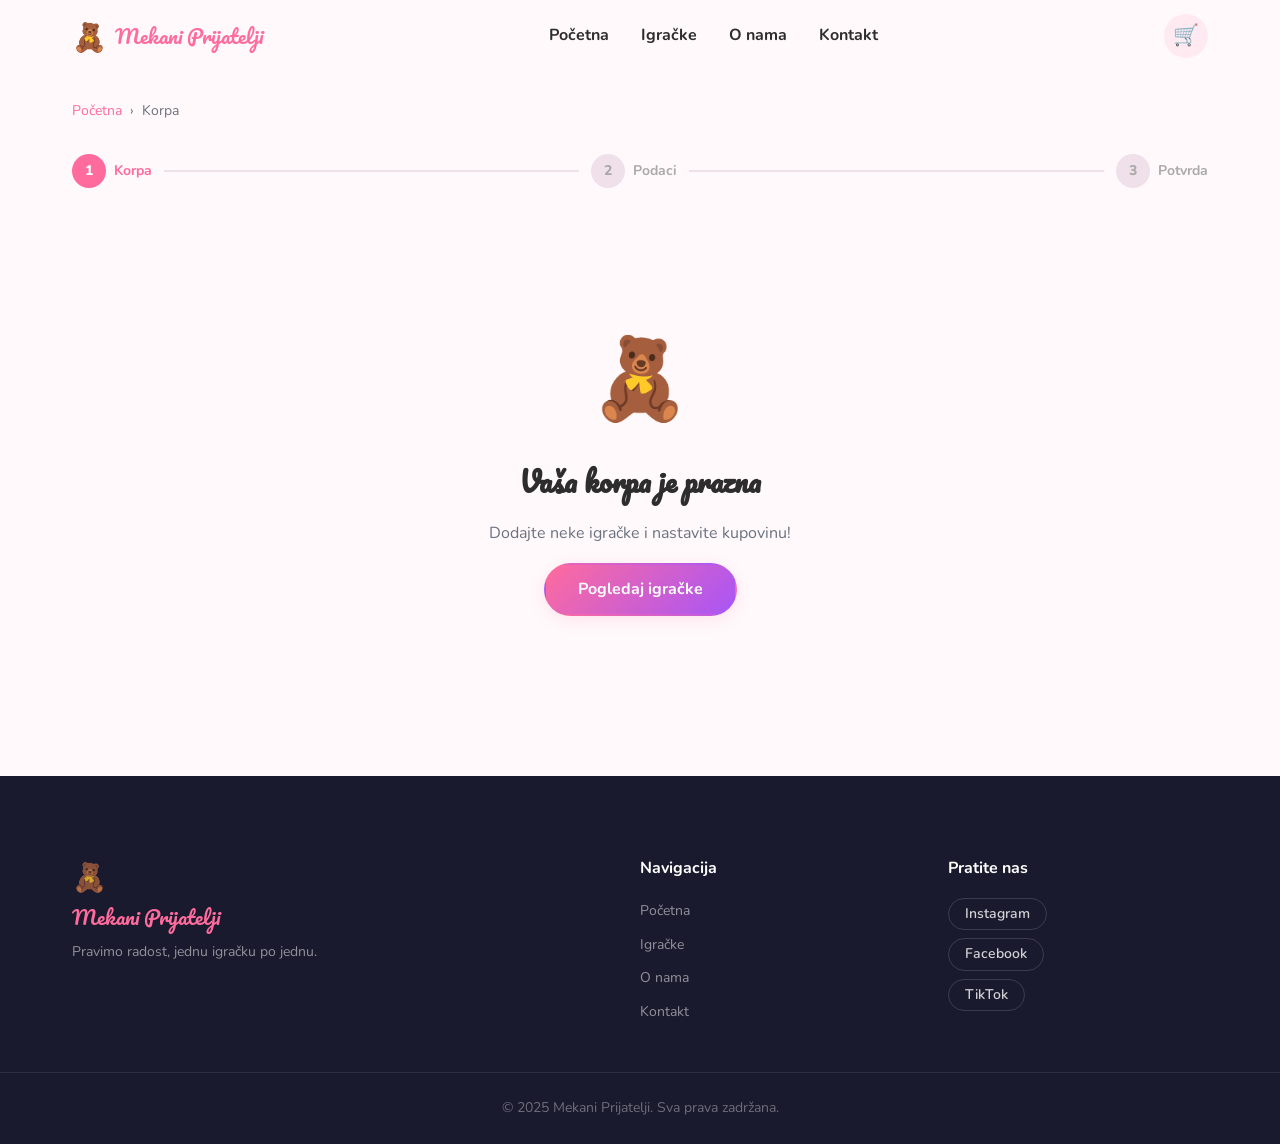
==== korpa.html @ be1916de "Dodaj slike igracaka, hero slider i stranicu korpe - index.html: hero slider sa 2 slike koje se menj" ====
<!DOCTYPE html>
<html lang="sr">
<head>
  <meta charset="UTF-8" />
  <meta name="viewport" content="width=device-width, initial-scale=1.0" />
  <title>Korpa – Mekani Prijatelji</title>
  <link rel="preconnect" href="https://fonts.googleapis.com" />
  <link rel="preconnect" href="https://fonts.gstatic.com" crossorigin />
  <link href="https://fonts.googleapis.com/css2?family=Nunito:wght@400;600;700;800&family=Pacifico&display=swap" rel="stylesheet" />
  <link rel="stylesheet" href="css/main.css" />
</head>
<body>

  <!-- ===== HEADER ===== -->
  <header class="header scrolled" id="header">
    <div class="container header__inner">
      <a href="index.html" class="header__logo">
        <span class="header__logo-icon">🧸</span>
        <span class="header__logo-text">Mekani Prijatelji</span>
      </a>
      <nav class="header__nav">
        <ul class="header__nav-list" id="navList">
          <li><a href="index.html#hero"     class="header__nav-link">Početna</a></li>
          <li><a href="index.html#products" class="header__nav-link">Igračke</a></li>
          <li><a href="index.html#about"    class="header__nav-link">O nama</a></li>
          <li><a href="index.html#contact"  class="header__nav-link">Kontakt</a></li>
        </ul>
      </nav>
      <div class="header__right">
        <a href="korpa.html" class="cart-btn active" id="cartBtn" aria-label="Korpa">
          <span class="cart-btn__icon">🛒</span>
          <span class="cart-btn__count" id="cartCount">0</span>
        </a>
        <button class="header__burger" id="burger" aria-label="Meni">
          <span></span><span></span><span></span>
        </button>
      </div>
    </div>
  </header>

  <!-- ===== KORPA STRANICA ===== -->
  <main class="cart-page">
    <div class="container">

      <!-- Breadcrumb -->
      <div class="breadcrumb">
        <a href="index.html">Početna</a>
        <span>›</span>
        <span>Korpa</span>
      </div>

      <!-- Koraci kupovine -->
      <div class="checkout-steps" id="checkoutSteps">
        <div class="checkout-step checkout-step--active" id="step1Indicator">
          <span class="checkout-step__num">1</span>
          <span class="checkout-step__label">Korpa</span>
        </div>
        <div class="checkout-steps__line"></div>
        <div class="checkout-step" id="step2Indicator">
          <span class="checkout-step__num">2</span>
          <span class="checkout-step__label">Podaci</span>
        </div>
        <div class="checkout-steps__line"></div>
        <div class="checkout-step" id="step3Indicator">
          <span class="checkout-step__num">3</span>
          <span class="checkout-step__label">Potvrda</span>
        </div>
      </div>

      <!-- ===== KORAK 1: Korpa ===== -->
      <div id="stepCart">
        <!-- Prazna korpa -->
        <div class="cart-empty" id="cartEmpty">
          <span class="cart-empty__icon">🧸</span>
          <h2>Vaša korpa je prazna</h2>
          <p>Dodajte neke igračke i nastavite kupovinu!</p>
          <a href="index.html#products" class="btn btn--primary">Pogledaj igračke</a>
        </div>

        <!-- Korpa sa artiklima -->
        <div class="cart-content" id="cartContent" style="display:none">
          <div class="cart-layout">
            <div class="cart-items" id="cartItems">
              <!-- Dinamički generirano -->
            </div>

            <div class="cart-summary">
              <h3 class="cart-summary__title">Pregled narudžbine</h3>
              <div class="cart-summary__rows">
                <div class="cart-summary__row">
                  <span>Proizvodi</span>
                  <span id="summarySubtotal">0 RSD</span>
                </div>
                <div class="cart-summary__row">
                  <span>Dostava</span>
                  <span id="summaryShipping">350 RSD</span>
                </div>
                <div class="cart-summary__row cart-summary__row--promo" id="promoRow" style="display:none">
                  <span>Besplatna dostava</span>
                  <span class="green">-350 RSD</span>
                </div>
                <div class="cart-summary__divider"></div>
                <div class="cart-summary__row cart-summary__row--total">
                  <span>Ukupno</span>
                  <span id="summaryTotal">0 RSD</span>
                </div>
              </div>
              <div class="cart-summary__promo">
                <span class="cart-summary__promo-tip">🎉 Besplatna dostava za narudžbine iznad 3.000 RSD</span>
              </div>
              <button class="btn btn--primary btn--full" id="goToCheckout">
                Nastavi na plaćanje →
              </button>
              <a href="index.html#products" class="cart-summary__back">← Nastavi kupovinu</a>
            </div>
          </div>
        </div>
      </div>

      <!-- ===== KORAK 2: Podaci za dostavu ===== -->
      <div id="stepCheckout" style="display:none">
        <div class="cart-layout">
          <form class="checkout-form" id="checkoutForm">
            <h3 class="checkout-form__title">Podaci za dostavu</h3>

            <div class="form-row">
              <div class="form-group">
                <label for="firstName">Ime *</label>
                <input type="text" id="firstName" placeholder="Marko" required />
              </div>
              <div class="form-group">
                <label for="lastName">Prezime *</label>
                <input type="text" id="lastName" placeholder="Petrović" required />
              </div>
            </div>

            <div class="form-group">
              <label for="address">Adresa *</label>
              <input type="text" id="address" placeholder="Knez Mihailova 14" required />
            </div>

            <div class="form-row">
              <div class="form-group">
                <label for="city">Grad *</label>
                <input type="text" id="city" placeholder="Beograd" required />
              </div>
              <div class="form-group">
                <label for="postal">Poštanski broj *</label>
                <input type="text" id="postal" placeholder="11000" required />
              </div>
            </div>

            <div class="form-group">
              <label for="phone">Telefon *</label>
              <input type="tel" id="phone" placeholder="+381 60 123 4567" required />
            </div>

            <div class="form-group">
              <label for="checkoutEmail">Email *</label>
              <input type="email" id="checkoutEmail" placeholder="vas@email.com" required />
            </div>

            <div class="form-group">
              <label for="note">Napomena (opciono)</label>
              <textarea id="note" rows="3" placeholder="Npr. pozvonik na interfon..."></textarea>
            </div>

            <h3 class="checkout-form__title" style="margin-top:2rem">Način plaćanja</h3>
            <div class="payment-options">
              <label class="payment-option">
                <input type="radio" name="payment" value="kartica" checked />
                <div class="payment-option__card">
                  <span class="payment-option__icon">💳</span>
                  <div>
                    <strong>Plaćanje karticom</strong>
                    <p>Visa, Mastercard, DinaCard</p>
                  </div>
                </div>
              </label>
              <label class="payment-option">
                <input type="radio" name="payment" value="pouzecem" />
                <div class="payment-option__card">
                  <span class="payment-option__icon">💵</span>
                  <div>
                    <strong>Plaćanje pouzećem</strong>
                    <p>Platite kuriru pri isporuci</p>
                  </div>
                </div>
              </label>
              <label class="payment-option">
                <input type="radio" name="payment" value="uplatnica" />
                <div class="payment-option__card">
                  <span class="payment-option__icon">🏦</span>
                  <div>
                    <strong>Uplatnica / Prenos</strong>
                    <p>Uplata na račun pre isporuke</p>
                  </div>
                </div>
              </label>
            </div>

            <!-- Podaci o kartici (samo kad je kartica odabrana) -->
            <div class="card-details" id="cardDetails">
              <div class="form-group">
                <label>Broj kartice</label>
                <input type="text" id="cardNumber" placeholder="1234 5678 9012 3456" maxlength="19" />
              </div>
              <div class="form-row">
                <div class="form-group">
                  <label>Datum isteka</label>
                  <input type="text" id="cardExpiry" placeholder="MM/GG" maxlength="5" />
                </div>
                <div class="form-group">
                  <label>CVV</label>
                  <input type="text" id="cardCvv" placeholder="123" maxlength="3" />
                </div>
              </div>
            </div>

            <div class="checkout-form__actions">
              <button type="button" class="btn btn--outline" id="backToCart">← Nazad na korpu</button>
              <button type="submit" class="btn btn--primary">Potvrdi narudžbinu →</button>
            </div>
          </form>

          <!-- Sažetak desno -->
          <div class="cart-summary">
            <h3 class="cart-summary__title">Vaša narudžbina</h3>
            <div class="checkout-item-list" id="checkoutItemList"></div>
            <div class="cart-summary__divider"></div>
            <div class="cart-summary__rows">
              <div class="cart-summary__row">
                <span>Proizvodi</span>
                <span id="checkoutSubtotal">0 RSD</span>
              </div>
              <div class="cart-summary__row">
                <span>Dostava</span>
                <span id="checkoutShipping">350 RSD</span>
              </div>
              <div class="cart-summary__row cart-summary__row--total">
                <span>Ukupno</span>
                <span id="checkoutTotal">0 RSD</span>
              </div>
            </div>
          </div>
        </div>
      </div>

      <!-- ===== KORAK 3: Potvrda ===== -->
      <div id="stepSuccess" style="display:none">
        <div class="order-success">
          <div class="order-success__icon">🎉</div>
          <h2 class="order-success__title">Narudžbina je primljena!</h2>
          <p class="order-success__desc">
            Hvala vam na kupovini! Poslali smo potvrdu na vašu email adresu.
            Vaši mekani prijatelji su na putu! 🧸
          </p>
          <div class="order-success__info">
            <div class="order-success__row">
              <span>Broj narudžbine:</span>
              <strong id="orderNumber">#MP-0000</strong>
            </div>
            <div class="order-success__row">
              <span>Procenjeno vreme isporuke:</span>
              <strong>1–3 radna dana</strong>
            </div>
            <div class="order-success__row">
              <span>Način plaćanja:</span>
              <strong id="orderPayment">Kartica</strong>
            </div>
          </div>
          <div class="order-success__actions">
            <a href="index.html" class="btn btn--primary">Nastavi kupovinu</a>
            <a href="index.html#products" class="btn btn--outline">Pogledaj ostale igračke</a>
          </div>
        </div>
      </div>

    </div>
  </main>

  <!-- ===== FOOTER ===== -->
  <footer class="footer">
    <div class="container footer__inner">
      <div class="footer__brand">
        <span class="header__logo-icon">🧸</span>
        <span class="footer__name">Mekani Prijatelji</span>
        <p>Pravimo radost, jednu igračku po jednu.</p>
      </div>
      <div class="footer__links">
        <h4>Navigacija</h4>
        <ul>
          <li><a href="index.html">Početna</a></li>
          <li><a href="index.html#products">Igračke</a></li>
          <li><a href="index.html#about">O nama</a></li>
          <li><a href="index.html#contact">Kontakt</a></li>
        </ul>
      </div>
      <div class="footer__social">
        <h4>Pratite nas</h4>
        <div class="footer__social-links">
          <a href="#" class="footer__social-btn">Instagram</a>
          <a href="#" class="footer__social-btn">Facebook</a>
          <a href="#" class="footer__social-btn">TikTok</a>
        </div>
      </div>
    </div>
    <div class="footer__bottom">
      <p>© 2025 Mekani Prijatelji. Sva prava zadržana.</p>
    </div>
  </footer>

  <script src="js/main.js"></script>
  <script src="js/korpa.js"></script>
</body>
</html>
---- css/main.css ----
/* ============================================================
   main.css – Kompajliran iz SASS/SCSS fajlova
   Kompajliraj sa: sass scss/main.scss css/main.css --style=compressed
   ============================================================ */

/* ===== RESET & BASE ===== */
*, *::before, *::after { box-sizing: border-box; margin: 0; padding: 0; }
html { scroll-behavior: smooth; font-size: 16px; }
body {
  font-family: 'Nunito', sans-serif;
  font-size: 1rem;
  color: #2d2d2d;
  background-color: #fff9fb;
  line-height: 1.6;
  overflow-x: hidden;
}
a { color: inherit; text-decoration: none; transition: color 0.15s ease; }
ul { list-style: none; }
img { max-width: 100%; display: block; }
button { background: none; border: none; cursor: pointer; font-family: 'Nunito', sans-serif; }

/* ===== CONTAINER ===== */
.container {
  width: 100%;
  max-width: 1200px;
  margin: 0 auto;
  padding: 0 2rem;
}
@media (max-width: 576px) { .container { padding: 0 1rem; } }

/* ===== SECTION HEADER ===== */
.section-header { text-align: center; margin-bottom: 3rem; }
.section-header__tag {
  display: inline-block;
  background: rgba(255, 107, 157, 0.12);
  color: #e0527f;
  font-size: 0.875rem;
  font-weight: 700;
  text-transform: uppercase;
  letter-spacing: 0.08em;
  padding: 0.25rem 1rem;
  border-radius: 9999px;
  margin-bottom: 0.5rem;
}
.section-header__title {
  font-family: 'Pacifico', cursive;
  font-size: 2rem;
  color: #2d2d2d;
  margin-bottom: 0.5rem;
}
@media (max-width: 768px) { .section-header__title { font-size: 1.5rem; } }
.section-header__desc { color: #6b7280; font-size: 1.125rem; max-width: 540px; margin: 0 auto; }

/* ===== BUTTONS ===== */
.btn {
  display: inline-flex;
  align-items: center;
  justify-content: center;
  gap: 0.5rem;
  padding: 0.75rem 2rem;
  border: 2px solid transparent;
  border-radius: 9999px;
  font-family: 'Nunito', sans-serif;
  font-weight: 700;
  font-size: 1rem;
  cursor: pointer;
  transition: all 0.25s ease;
  text-decoration: none;
  white-space: nowrap;
}
.btn--primary {
  background: linear-gradient(135deg, #ff6b9d, #a855f7);
  color: #fff;
  box-shadow: 0 4px 16px rgba(255,107,157,0.15);
  transition: transform 0.25s ease, box-shadow 0.25s ease;
}
.btn--primary:hover { transform: translateY(-4px); box-shadow: 0 8px 32px rgba(255,107,157,0.22); opacity: 0.92; }
.btn--outline { border-color: #ff6b9d; color: #ff6b9d; background: transparent; }
.btn--outline:hover { background: #ff6b9d; color: #fff; }
.btn--small { padding: 0.5rem 1.5rem; font-size: 0.875rem; }
.btn--full { width: 100%; }

/* ===== ANIMATIONS ===== */
@keyframes fadeInUp { from { opacity:0; transform:translateY(24px); } to { opacity:1; transform:translateY(0); } }
@keyframes float { 0%,100% { transform:translateY(0); } 50% { transform:translateY(-10px); } }
@keyframes pulse-ring { 0% { transform:scale(1); opacity:0.6; } 100% { transform:scale(1.6); opacity:0; } }
@keyframes bounce { 0%,60%,100% { transform:translateY(0); } 30% { transform:translateY(-6px); } }
.hidden { display: none !important; }

/* ===== HEADER ===== */
.header {
  position: fixed;
  top: 0; left: 0; right: 0;
  height: 72px;
  z-index: 1000;
  transition: background 0.25s ease, box-shadow 0.25s ease;
}
.header.scrolled {
  background: rgba(255,255,255,0.65);
  backdrop-filter: blur(12px);
  -webkit-backdrop-filter: blur(12px);
  border-bottom: 1px solid rgba(255,255,255,0.5);
  box-shadow: 0 1px 3px rgba(0,0,0,0.08);
}
.header__inner {
  height: 100%;
  display: flex;
  flex-direction: row;
  align-items: center;
  gap: 1rem;
  justify-content: space-between;
}
.header__logo {
  display: flex;
  flex-direction: row;
  align-items: center;
  gap: 0.5rem;
  font-family: 'Pacifico', cursive;
  font-size: 1.25rem;
  color: #ff6b9d;
}
.header__logo-icon { font-size: 1.75rem; }
.header__nav-list {
  display: flex;
  flex-direction: row;
  align-items: center;
  gap: 2rem;
}
@media (max-width: 768px) {
  .header__nav-list {
    display: none;
    flex-direction: column;
    position: fixed;
    inset: 0;
    background: #fff9fb;
    align-items: center;
    justify-content: center;
    gap: 2rem;
    z-index: 999;
  }
  .header__nav-list.open { display: flex; }
}
.header__nav-link {
  font-weight: 700;
  color: #2d2d2d;
  position: relative;
  padding-bottom: 2px;
}
.header__nav-link::after {
  content: '';
  position: absolute;
  bottom: 0; left: 0;
  width: 0; height: 2px;
  background: #ff6b9d;
  border-radius: 9999px;
  transition: width 0.25s ease;
}
.header__nav-link:hover::after { width: 100%; }
.header__nav-link:hover { color: #ff6b9d; }
.header__burger { display: none; flex-direction: column; gap: 5px; padding: 0.5rem; }
@media (max-width: 768px) { .header__burger { display: flex; } }
.header__burger span {
  display: block;
  width: 24px; height: 2px;
  background: #2d2d2d;
  border-radius: 9999px;
  transition: all 0.25s ease;
}

/* ===== HERO ===== */
.hero {
  position: relative;
  min-height: 100vh;
  display: flex;
  align-items: center;
  justify-content: center;
  padding: calc(72px + 3rem) 0 5rem;
  overflow: hidden;
}
.hero__bg-shapes { position: absolute; inset: 0; pointer-events: none; overflow: hidden; }
.hero__shape { position: absolute; border-radius: 9999px; opacity: 0.18; }
.hero__shape--1 { width:500px; height:500px; background:#ff6b9d; top:-100px; right:-100px; animation: float 6s ease-in-out infinite; }
.hero__shape--2 { width:300px; height:300px; background:#a855f7; bottom:50px; left:-80px; animation: float 8s ease-in-out infinite reverse; }
.hero__shape--3 { width:180px; height:180px; background:#fbbf24; top:50%; left:45%; animation: float 5s ease-in-out infinite 1s; }
.hero__content {
  display: grid;
  grid-template-columns: 1fr 1fr;
  gap: 5rem;
  align-items: center;
  position: relative;
  z-index: 1;
}
@media (max-width: 1024px) { .hero__content { grid-template-columns: 1fr; text-align: center; } }
.hero__text { animation: fadeInUp 0.6s ease both; animation-delay: 0.1s; }
.hero__badge {
  display: inline-block;
  background: linear-gradient(90deg, #fbbf24, #f97316);
  color: #fff;
  font-size: 0.875rem;
  font-weight: 700;
  padding: 0.25rem 1rem;
  border-radius: 9999px;
  margin-bottom: 1rem;
}
.hero__title {
  font-family: 'Pacifico', cursive;
  font-size: 2.75rem;
  line-height: 1.15;
  margin-bottom: 1.5rem;
  color: #2d2d2d;
}
.hero__title em { font-style: normal; color: #ff6b9d; }
@media (max-width: 768px) { .hero__title { font-size: 2rem; } }
.hero__desc { font-size: 1.125rem; color: #6b7280; max-width: 480px; margin-bottom: 2rem; }
@media (max-width: 1024px) { .hero__desc { margin: 0 auto 2rem; } }
.hero__actions { display: flex; flex-direction: row; align-items: center; gap: 1rem; }
@media (max-width: 1024px) { .hero__actions { justify-content: center; } }
@media (max-width: 576px) { .hero__actions { flex-direction: column; } }
.hero__image { animation: fadeInUp 0.6s ease both; animation-delay: 0.3s; }
.hero__plush-wrap { display: flex; flex-direction: column; gap: 1rem; align-items: flex-end; }
@media (max-width: 1024px) { .hero__plush-wrap { flex-direction: row; justify-content: center; } }
.hero__plush-card {
  background: rgba(255,255,255,0.65);
  backdrop-filter: blur(12px);
  -webkit-backdrop-filter: blur(12px);
  border: 1px solid rgba(255,255,255,0.5);
  border-radius: 1.25rem;
  padding: 1.5rem;
  text-align: center;
  min-width: 160px;
  transition: transform 0.25s ease, box-shadow 0.25s ease;
}
.hero__plush-card:hover { transform: translateY(-4px); box-shadow: 0 8px 32px rgba(255,107,157,0.22); }
.hero__plush-card--alt { margin-left: -2rem; }
@media (max-width: 1024px) { .hero__plush-card--alt { margin-left: 0; margin-top: -2rem; } }
.hero__plush-card p { font-weight: 700; font-size: 0.875rem; margin-top: 0.5rem; color: #2d2d2d; }
.hero__plush-emoji { font-size: 3.5rem; display: block; animation: float 4s ease-in-out infinite; }

/* ===== PRODUCTS ===== */
.products { padding: 5rem 0; background: #ffffff; }
.products__filter {
  display: flex;
  flex-direction: row;
  align-items: center;
  gap: 0.5rem;
  justify-content: center;
  flex-wrap: wrap;
  margin-bottom: 3rem;
}
.products__grid {
  display: grid;
  grid-template-columns: repeat(auto-fill, minmax(280px, 1fr));
  gap: 1.5rem;
}
.filter-btn {
  padding: 0.5rem 1.5rem;
  border-radius: 9999px;
  border: 2px solid #f0e0ea;
  font-weight: 700;
  font-size: 0.875rem;
  color: #6b7280;
  background: #ffffff;
  transition: all 0.25s ease;
  cursor: pointer;
}
.filter-btn:hover { border-color: #ff6b9d; color: #ff6b9d; }
.filter-btn--active { background: #ff6b9d; border-color: #ff6b9d; color: #fff; }
.filter-btn--active:hover { opacity: 0.9; }
.product-card {
  background: #ffffff;
  border-radius: 1.25rem;
  overflow: hidden;
  box-shadow: 0 2px 20px rgba(0,0,0,0.07);
  transition: transform 0.25s ease, box-shadow 0.25s ease;
  border: 1px solid #f0e0ea;
}
.product-card:hover { transform: translateY(-6px); box-shadow: 0 8px 32px rgba(255,107,157,0.22); }
.product-card__img-wrap {
  position: relative;
  background: #ffe4f0;
  padding: 2rem 0;
  display: flex;
  align-items: center;
  justify-content: center;
}
.product-card__img-wrap--pink   { background: #ffe4f0; }
.product-card__img-wrap--orange { background: #ffe8d6; }
.product-card__img-wrap--blue   { background: #dbeafe; }
.product-card__img-wrap--purple { background: #ede9fe; }
.product-card__img-wrap--mint   { background: #d1fae5; }
.product-card__emoji { font-size: 5rem; display: block; animation: float 5s ease-in-out infinite; }
.product-card__badge {
  position: absolute;
  top: 0.5rem; right: 0.5rem;
  padding: 2px 0.5rem;
  border-radius: 9999px;
  font-size: 0.75rem;
  font-weight: 700;
  background: #fbbf24;
  color: #fff;
}
.product-card__badge--new  { background: #22c55e; }
.product-card__badge--sale { background: #ef4444; }
.product-card__body { padding: 1.5rem; }
.product-card__name { font-family: 'Pacifico', cursive; font-size: 1.125rem; margin-bottom: 0.25rem; color: #2d2d2d; }
.product-card__desc { font-size: 0.875rem; color: #6b7280; margin-bottom: 0.5rem; line-height: 1.5; }
.product-card__stars { color: #fbbf24; font-size: 1rem; margin-bottom: 1rem; letter-spacing: 2px; }
.product-card__footer { display: flex; flex-direction: row; align-items: center; gap: 1rem; justify-content: space-between; }
.product-card__price { font-size: 1.25rem; font-weight: 800; color: #ff6b9d; }

/* ===== ABOUT ===== */
.about { padding: 5rem 0; background: linear-gradient(160deg, #fff0f7 0%, #f3e8ff 100%); }
.about__inner {
  display: grid;
  grid-template-columns: 1fr 1.4fr;
  gap: 5rem;
  align-items: center;
}
@media (max-width: 1024px) { .about__inner { grid-template-columns: 1fr; } }
.about__visual { display: flex; align-items: center; justify-content: center; }
.about__emoji-grid { display: grid; grid-template-columns: repeat(3, 1fr); gap: 1rem; }
.about__emoji-grid span {
  display: flex;
  align-items: center;
  justify-content: center;
  font-size: 3rem;
  background: rgba(255,255,255,0.7);
  border-radius: 1.25rem;
  padding: 2rem;
  box-shadow: 0 2px 20px rgba(0,0,0,0.07);
  transition: transform 0.25s ease;
}
.about__emoji-grid span:hover { transform: scale(1.1) rotate(-5deg); }
.about__title { font-family: 'Pacifico', cursive; font-size: 2rem; color: #2d2d2d; margin-bottom: 1rem; }
@media (max-width: 768px) { .about__title { font-size: 1.5rem; } }
.about__desc { color: #6b7280; margin-bottom: 1rem; font-size: 1.125rem; line-height: 1.7; }
.about__desc strong { color: #ff6b9d; }
.about__stats { display: grid; grid-template-columns: repeat(3, 1fr); gap: 1rem; margin-top: 2rem; }
@media (max-width: 576px) { .about__stats { grid-template-columns: 1fr; } }
.about__stat { text-align: center; background: #ffffff; padding: 1.5rem; border-radius: 1.25rem; box-shadow: 0 1px 3px rgba(0,0,0,0.08); }
.about__stat strong { display: block; font-size: 1.5rem; font-weight: 800; color: #ff6b9d; font-family: 'Pacifico', cursive; }
.about__stat span { font-size: 0.875rem; color: #6b7280; font-weight: 600; }

/* ===== CONTACT ===== */
.contact { padding: 5rem 0; background: #ffffff; }
.contact__grid {
  display: grid;
  grid-template-columns: 1fr 1.4fr;
  gap: 3rem;
  margin-top: 3rem;
}
@media (max-width: 1024px) { .contact__grid { grid-template-columns: 1fr; } }
.contact__info { display: flex; flex-direction: column; gap: 1.5rem; }
.contact__info-item {
  display: flex;
  flex-direction: row;
  align-items: center;
  gap: 1rem;
  background: #fff9fb;
  border-radius: 1.25rem;
  padding: 1.5rem;
  border: 1px solid #f0e0ea;
  transition: box-shadow 0.25s ease;
}
.contact__info-item:hover { box-shadow: 0 4px 16px rgba(255,107,157,0.15); }
.contact__info-item strong { display: block; font-weight: 700; margin-bottom: 2px; }
.contact__info-item p { color: #6b7280; font-size: 0.875rem; }
.contact__icon { font-size: 1.75rem; flex-shrink: 0; }
.contact__form { display: flex; flex-direction: column; gap: 1rem; }
.contact__form-msg { text-align: center; font-weight: 700; color: #22c55e; min-height: 1.5rem; }
.form-group { display: flex; flex-direction: column; gap: 0.25rem; }
.form-group label { font-weight: 700; font-size: 0.875rem; color: #2d2d2d; }
.form-group input,
.form-group textarea {
  padding: 1rem;
  border: 2px solid #f0e0ea;
  border-radius: 0.75rem;
  font-family: 'Nunito', sans-serif;
  font-size: 1rem;
  color: #2d2d2d;
  background: #fff9fb;
  transition: border-color 0.15s ease, box-shadow 0.15s ease;
  resize: vertical;
}
.form-group input::placeholder,
.form-group textarea::placeholder { color: #b0bec5; }
.form-group input:focus,
.form-group textarea:focus {
  outline: none;
  border-color: #ff6b9d;
  box-shadow: 0 0 0 3px rgba(255,107,157,0.15);
}

/* ===== FOOTER ===== */
.footer { background: #1a1a2e; color: rgba(255,255,255,0.8); padding-top: 5rem; }
.footer__inner {
  display: grid;
  grid-template-columns: 2fr 1fr 1fr;
  gap: 3rem;
  padding-bottom: 3rem;
}
@media (max-width: 768px) { .footer__inner { grid-template-columns: 1fr; } }
.footer__name { font-family: 'Pacifico', cursive; font-size: 1.25rem; color: #ff6b9d; display: block; margin-bottom: 0.5rem; }
.footer p { font-size: 0.875rem; opacity: 0.65; }
.footer h4 { font-size: 1rem; font-weight: 700; color: #fff; margin-bottom: 1rem; }
.footer__links ul { display: flex; flex-direction: column; gap: 0.5rem; }
.footer__links ul li a { font-size: 0.875rem; opacity: 0.65; transition: opacity 0.15s ease; }
.footer__links ul li a:hover { opacity: 1; color: #ff6b9d; }
.footer__social-links { display: flex; flex-direction: column; gap: 0.5rem; }
.footer__social-btn {
  display: inline-flex;
  padding: 0.25rem 1rem;
  border: 1px solid rgba(255,255,255,0.15);
  border-radius: 9999px;
  font-size: 0.875rem;
  font-weight: 600;
  transition: all 0.25s ease;
  width: fit-content;
}
.footer__social-btn:hover { background: #ff6b9d; border-color: #ff6b9d; color: #fff; }
.footer__bottom { border-top: 1px solid rgba(255,255,255,0.08); padding: 1.5rem 0; text-align: center; }
.footer__bottom p { font-size: 0.875rem; opacity: 0.45; }

/* ===== CHATBOT ===== */
.chatbot { position: fixed; bottom: 2rem; right: 2rem; z-index: 9000; }
@media (max-width: 576px) { .chatbot { bottom: 1rem; right: 1rem; } }
.chatbot__toggle {
  display: flex;
  align-items: center;
  justify-content: center;
  width: 60px; height: 60px;
  border-radius: 9999px;
  background: linear-gradient(135deg, #ff6b9d, #a855f7);
  box-shadow: 0 8px 32px rgba(255,107,157,0.22);
  cursor: pointer;
  transition: transform 0.25s ease;
  position: relative;
}
.chatbot__toggle:hover { transform: scale(1.1); }
.chatbot__toggle::before {
  content: '';
  position: absolute;
  inset: 0;
  border-radius: 9999px;
  background: #ff6b9d;
  animation: pulse-ring 2s ease-out infinite;
}
.chatbot__toggle-icon { font-size: 1.5rem; position: relative; z-index: 1; }
.chatbot__window {
  position: absolute;
  bottom: calc(100% + 1rem);
  right: 0;
  width: 360px;
  max-height: 520px;
  background: #ffffff;
  border-radius: 1.25rem;
  box-shadow: 0 20px 60px rgba(0,0,0,0.15);
  display: flex;
  flex-direction: column;
  overflow: hidden;
  transform: scale(0.8) translateY(20px);
  opacity: 0;
  pointer-events: none;
  transform-origin: bottom right;
  transition: all 0.25s ease;
}
.chatbot__window.open { transform: scale(1) translateY(0); opacity: 1; pointer-events: all; }
@media (max-width: 576px) { .chatbot__window { width: calc(100vw - 2rem); right: 0; } }
.chatbot__header {
  display: flex;
  flex-direction: row;
  align-items: center;
  gap: 0.5rem;
  padding: 1rem 1.5rem;
  background: linear-gradient(135deg, #ff6b9d, #a855f7);
  color: #fff;
}
.chatbot__avatar { font-size: 1.75rem; }
.chatbot__header-info { flex: 1; }
.chatbot__header-info strong { display: block; font-size: 1rem; font-weight: 700; }
.chatbot__status { font-size: 0.75rem; opacity: 0.85; }
.chatbot__status::before { content: '●'; color: #4ade80; margin-right: 3px; }
.chatbot__close {
  font-size: 1.1rem;
  color: rgba(255,255,255,0.8);
  padding: 0.25rem;
  border-radius: 0.375rem;
  transition: background 0.15s ease;
}
.chatbot__close:hover { background: rgba(255,255,255,0.2); }
.chatbot__messages {
  flex: 1;
  overflow-y: auto;
  padding: 1rem;
  display: flex;
  flex-direction: column;
  gap: 1rem;
  background: #fff9fb;
}
.chatbot__messages::-webkit-scrollbar { width: 4px; }
.chatbot__messages::-webkit-scrollbar-track { background: transparent; }
.chatbot__messages::-webkit-scrollbar-thumb { background: #f0e0ea; border-radius: 9999px; }
.chatbot__msg { display: flex; flex-direction: row; align-items: flex-end; gap: 0.5rem; }
.chatbot__msg--user { flex-direction: row-reverse; }
.chatbot__msg--user .chatbot__bubble { background: #ff6b9d; color: #fff; border-bottom-right-radius: 4px; }
.chatbot__msg--bot .chatbot__bubble { border-bottom-left-radius: 4px; }
.chatbot__msg-avatar { font-size: 1.25rem; flex-shrink: 0; }
.chatbot__bubble {
  background: #ffffff;
  border: 1px solid #f0e0ea;
  border-radius: 0.75rem;
  padding: 0.5rem 1rem;
  font-size: 0.875rem;
  line-height: 1.55;
  max-width: 240px;
  box-shadow: 0 1px 3px rgba(0,0,0,0.08);
  animation: fadeInUp 0.2s ease;
}
.chatbot__bubble--suggestions p { margin-bottom: 0.5rem; font-weight: 700; }
.chatbot__suggestions { display: flex; flex-wrap: wrap; gap: 0.25rem; }
.chatbot__suggestion {
  padding: 4px 0.5rem;
  border: 1.5px solid #ff6b9d;
  border-radius: 9999px;
  font-size: 0.75rem;
  font-weight: 700;
  color: #ff6b9d;
  background: transparent;
  cursor: pointer;
  transition: all 0.15s ease;
}
.chatbot__suggestion:hover { background: #ff6b9d; color: #fff; }
.chatbot__typing { display: flex; flex-direction: row; align-items: center; gap: 4px; padding: 0.5rem 1rem; }
.chatbot__typing span {
  width: 8px; height: 8px;
  background: #6b7280;
  border-radius: 9999px;
  animation: bounce 1.2s ease infinite;
}
.chatbot__typing span:nth-child(2) { animation-delay: 0.2s; }
.chatbot__typing span:nth-child(3) { animation-delay: 0.4s; }
.chatbot__input-wrap {
  display: flex;
  flex-direction: row;
  align-items: center;
  gap: 0.5rem;
  padding: 0.5rem 1rem;
  border-top: 1px solid #f0e0ea;
  background: #ffffff;
}
.chatbot__input {
  flex: 1;
  padding: 0.5rem 1rem;
  border: 2px solid #f0e0ea;
  border-radius: 9999px;
  font-family: 'Nunito', sans-serif;
  font-size: 0.875rem;
  outline: none;
  transition: border-color 0.15s ease;
}
.chatbot__input:focus { border-color: #ff6b9d; }
.chatbot__send {
  display: flex;
  align-items: center;
  justify-content: center;
  width: 38px; height: 38px;
  border-radius: 9999px;
  background: linear-gradient(135deg, #ff6b9d, #a855f7);
  color: #fff;
  font-size: 1rem;
  transition: transform 0.15s ease;
}
.chatbot__send:hover { transform: scale(1.1); }

/* ===== HERO SLIDER ===== */
.hero { padding: 0; min-height: 100vh; position: relative; display: flex; align-items: center; }
.hero__slider { position: absolute; inset: 0; z-index: 0; }
.hero__slide {
  position: absolute; inset: 0;
  background-size: cover; background-position: center;
  opacity: 0; transition: opacity 1s ease;
}
.hero__slide--active { opacity: 1; }
.hero__overlay { position: absolute; inset: 0; background: linear-gradient(135deg, rgba(0,0,0,0.55) 0%, rgba(80,0,60,0.35) 100%); z-index: 1; }
.hero__content { position: relative; z-index: 2; padding: 120px 0 80px; display: block; }
.hero__text { max-width: 600px; }
.hero__badge { display: inline-block; background: linear-gradient(90deg,#fbbf24,#f97316); color:#fff; font-size:0.875rem; font-weight:700; padding:0.25rem 1rem; border-radius:9999px; margin-bottom:1rem; }
.hero__title { font-family:'Pacifico',cursive; font-size:3rem; line-height:1.15; margin-bottom:1.5rem; color:#fff; }
.hero__title em { font-style:normal; color:#ffb3cc; }
@media(max-width:768px){ .hero__title { font-size:2rem; } }
.hero__desc { font-size:1.125rem; color:rgba(255,255,255,0.88); max-width:520px; margin-bottom:2rem; }
.hero__actions { display:flex; gap:1rem; flex-wrap:wrap; }
.btn--white { background:#fff; color:#ff6b9d; border-color:#fff; font-weight:700; }
.btn--white:hover { background:transparent; color:#fff; border-color:#fff; }
.hero__dots { position:absolute; bottom:2rem; left:50%; transform:translateX(-50%); z-index:3; display:flex; gap:0.5rem; }
.hero__dot { width:12px; height:12px; border-radius:9999px; background:rgba(255,255,255,0.4); border:none; cursor:pointer; transition:all 0.25s ease; }
.hero__dot--active { background:#fff; width:30px; }

/* ===== PRODUCT CARD IMAGES ===== */
.product-card__img-wrap { min-height: 200px; }
.product-card__img {
  width: 100%; height: 200px;
  object-fit: cover;
  display: block;
  transition: transform 0.35s ease;
}
.product-card:hover .product-card__img { transform: scale(1.05); }
.product-card__img-wrap { overflow: hidden; }
.product-card__img-wrap--brown  { background: #f5e6c8; }

/* ===== CART BUTTON U HEADERU ===== */
.header__right { display: flex; align-items: center; gap: 0.75rem; }
.cart-btn {
  position: relative; display: flex; align-items: center; justify-content: center;
  width: 44px; height: 44px; border-radius: 9999px;
  background: rgba(255,107,157,0.1); text-decoration: none;
  transition: background 0.2s ease;
}
.cart-btn:hover { background: rgba(255,107,157,0.2); }
.cart-btn__icon { font-size: 1.3rem; }
.cart-btn__count {
  position: absolute; top: -2px; right: -2px;
  background: #ff6b9d; color: #fff;
  font-size: 0.65rem; font-weight: 800;
  width: 18px; height: 18px; border-radius: 9999px;
  display: flex; align-items: center; justify-content: center;
  opacity: 0; transform: scale(0.5); transition: all 0.2s ease;
}
.cart-btn__count.has-items { opacity: 1; transform: scale(1); }

/* ===== KORPA STRANICA ===== */
.cart-page { padding: 100px 0 5rem; min-height: 80vh; }
.breadcrumb { display: flex; align-items: center; gap: 0.5rem; font-size: 0.875rem; color: #6b7280; margin-bottom: 2rem; }
.breadcrumb a { color: #ff6b9d; }
.breadcrumb a:hover { text-decoration: underline; }

/* Koraci */
.checkout-steps { display: flex; align-items: center; margin-bottom: 3rem; }
.checkout-step { display: flex; align-items: center; gap: 0.5rem; }
.checkout-step__num {
  width: 34px; height: 34px; border-radius: 9999px;
  background: #f0e0ea; color: #aaa;
  display: flex; align-items: center; justify-content: center;
  font-weight: 800; font-size: 0.875rem; transition: all 0.25s ease;
}
.checkout-step__label { font-weight: 700; font-size: 0.875rem; color: #aaa; transition: color 0.25s ease; }
.checkout-step--active .checkout-step__num { background: #ff6b9d; color: #fff; }
.checkout-step--active .checkout-step__label { color: #ff6b9d; }
.checkout-step--done .checkout-step__num { background: #22c55e; color: #fff; }
.checkout-step--done .checkout-step__label { color: #22c55e; }
.checkout-steps__line { flex: 1; height: 2px; background: #f0e0ea; margin: 0 0.75rem; }

/* Prazna korpa */
.cart-empty { display: flex; flex-direction: column; align-items: center; justify-content: center; text-align: center; padding: 5rem 2rem; gap: 1rem; }
.cart-empty__icon { font-size: 5rem; }
.cart-empty h2 { font-family: 'Pacifico', cursive; font-size: 1.75rem; }
.cart-empty p { color: #6b7280; }

/* Layout korpe */
.cart-layout { display: grid; grid-template-columns: 1fr 380px; gap: 2rem; align-items: start; }
@media(max-width:1024px){ .cart-layout { grid-template-columns: 1fr; } }

/* Artikli u korpi */
.cart-items { display: flex; flex-direction: column; gap: 1rem; }
.cart-item {
  display: flex; align-items: center; gap: 1rem;
  background: #fff; border: 1px solid #f0e0ea;
  border-radius: 1.25rem; padding: 1rem;
  box-shadow: 0 2px 12px rgba(0,0,0,0.05);
}
@media(max-width:576px){ .cart-item { flex-wrap: wrap; } }
.cart-item__img-wrap { width: 80px; height: 80px; border-radius: 0.75rem; overflow: hidden; flex-shrink: 0; background: #ffe4f0; display: flex; align-items: center; justify-content: center; }
.cart-item__img { width: 100%; height: 100%; object-fit: cover; }
.cart-item__img-fallback { font-size: 2.5rem; }
.cart-item__info { flex: 1; }
.cart-item__name { font-weight: 700; font-size: 1rem; margin-bottom: 0.2rem; }
.cart-item__unit-price { font-size: 0.8rem; color: #6b7280; }
.cart-item__qty { display: flex; align-items: center; gap: 0.5rem; }
.qty-btn {
  width: 30px; height: 30px; border-radius: 9999px;
  border: 2px solid #f0e0ea; font-size: 1rem; font-weight: 700;
  display: flex; align-items: center; justify-content: center;
  cursor: pointer; transition: all 0.15s ease; background: #fff;
}
.qty-btn:hover { border-color: #ff6b9d; color: #ff6b9d; }
.qty-val { font-weight: 800; min-width: 24px; text-align: center; }
.cart-item__subtotal { font-weight: 800; color: #ff6b9d; font-size: 1rem; min-width: 90px; text-align: right; }
.cart-item__remove { color: #aaa; font-size: 1rem; padding: 0.25rem; border-radius: 0.375rem; transition: color 0.15s ease; }
.cart-item__remove:hover { color: #ef4444; }

/* Sažetak */
.cart-summary {
  background: #fff; border: 1px solid #f0e0ea; border-radius: 1.25rem;
  padding: 1.5rem; box-shadow: 0 4px 20px rgba(255,107,157,0.08);
  position: sticky; top: 90px;
}
.cart-summary__title { font-family: 'Pacifico', cursive; font-size: 1.25rem; margin-bottom: 1.25rem; color: #2d2d2d; }
.cart-summary__rows { display: flex; flex-direction: column; gap: 0.75rem; margin-bottom: 1rem; }
.cart-summary__row { display: flex; justify-content: space-between; font-size: 0.9rem; }
.cart-summary__row--total { font-weight: 800; font-size: 1.1rem; color: #ff6b9d; }
.cart-summary__divider { height: 1px; background: #f0e0ea; margin: 0.75rem 0; }
.cart-summary__promo { background: rgba(255,107,157,0.07); border-radius: 0.75rem; padding: 0.75rem; margin-bottom: 1rem; }
.cart-summary__promo-tip { font-size: 0.8rem; color: #e0527f; font-weight: 700; }
.cart-summary__back { display: block; text-align: center; margin-top: 0.75rem; font-size: 0.875rem; color: #6b7280; }
.cart-summary__back:hover { color: #ff6b9d; }
.green { color: #22c55e; font-weight: 700; }

/* Checkout forma */
.checkout-form { background: #fff; border: 1px solid #f0e0ea; border-radius: 1.25rem; padding: 2rem; }
.checkout-form__title { font-family: 'Pacifico', cursive; font-size: 1.25rem; margin-bottom: 1.5rem; color: #2d2d2d; }
.checkout-form__actions { display: flex; gap: 1rem; margin-top: 1.5rem; flex-wrap: wrap; }
.form-row { display: grid; grid-template-columns: 1fr 1fr; gap: 1rem; }
@media(max-width:576px){ .form-row { grid-template-columns: 1fr; } }

/* Opcije plaćanja */
.payment-options { display: flex; flex-direction: column; gap: 0.75rem; margin-bottom: 1.5rem; }
.payment-option { cursor: pointer; }
.payment-option input[type="radio"] { display: none; }
.payment-option__card {
  display: flex; align-items: center; gap: 1rem;
  border: 2px solid #f0e0ea; border-radius: 0.75rem; padding: 1rem;
  transition: border-color 0.2s ease;
}
.payment-option input:checked + .payment-option__card { border-color: #ff6b9d; background: rgba(255,107,157,0.04); }
.payment-option__icon { font-size: 1.75rem; }
.payment-option strong { display: block; font-weight: 700; }
.payment-option p { font-size: 0.8rem; color: #6b7280; }
.card-details { background: #fff9fb; border: 1px solid #f0e0ea; border-radius: 0.75rem; padding: 1rem; margin-bottom: 1rem; }

/* Checkout sažetak artikli */
.checkout-item { display: flex; justify-content: space-between; font-size: 0.875rem; padding: 0.4rem 0; border-bottom: 1px solid #f9f0f5; }
.checkout-item:last-child { border-bottom: none; }
.checkout-item-list { margin-bottom: 1rem; }

/* Uspešna narudžbina */
.order-success { text-align: center; max-width: 580px; margin: 0 auto; padding: 3rem 2rem; }
.order-success__icon { font-size: 5rem; margin-bottom: 1rem; animation: float 3s ease-in-out infinite; }
.order-success__title { font-family: 'Pacifico', cursive; font-size: 2rem; color: #2d2d2d; margin-bottom: 1rem; }
.order-success__desc { color: #6b7280; font-size: 1.05rem; line-height: 1.7; margin-bottom: 2rem; }
.order-success__info { background: #fff; border: 1px solid #f0e0ea; border-radius: 1.25rem; padding: 1.5rem; margin-bottom: 2rem; text-align: left; }
.order-success__row { display: flex; justify-content: space-between; padding: 0.6rem 0; border-bottom: 1px solid #f9f0f5; font-size: 0.9rem; }
.order-success__row:last-child { border-bottom: none; }
.order-success__actions { display: flex; gap: 1rem; justify-content: center; flex-wrap: wrap; }
.chatbot__send:hover { transform: scale(1.1); }
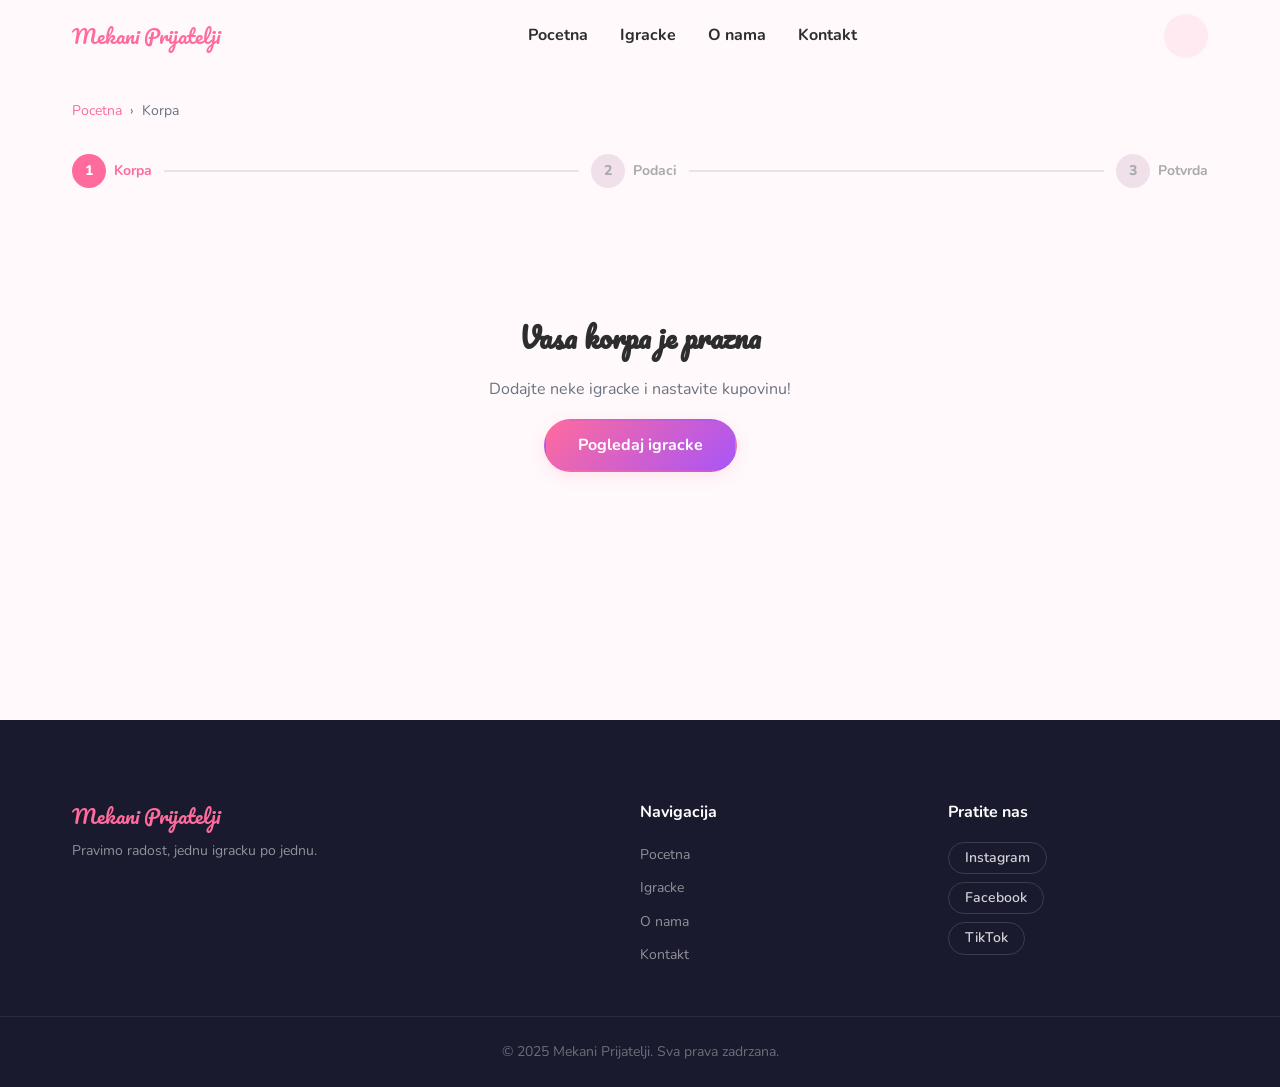
==== commit bec87ee5: "Skrati SCSS, ukloni emoudzije, ocisti mrtav CSS kod - Prepisana _hero.scss da odgovara slider HTML-u" ====
--- a/korpa.html
+++ b/korpa.html
@@ -11,24 +11,22 @@
 </head>
 <body>
 
-  <!-- ===== HEADER ===== -->
+  <!-- HEADER -->
   <header class="header scrolled" id="header">
     <div class="container header__inner">
       <a href="index.html" class="header__logo">
-        <span class="header__logo-icon">🧸</span>
         <span class="header__logo-text">Mekani Prijatelji</span>
       </a>
       <nav class="header__nav">
         <ul class="header__nav-list" id="navList">
-          <li><a href="index.html#hero"     class="header__nav-link">Početna</a></li>
-          <li><a href="index.html#products" class="header__nav-link">Igračke</a></li>
+          <li><a href="index.html#hero"     class="header__nav-link">Pocetna</a></li>
+          <li><a href="index.html#products" class="header__nav-link">Igracke</a></li>
           <li><a href="index.html#about"    class="header__nav-link">O nama</a></li>
           <li><a href="index.html#contact"  class="header__nav-link">Kontakt</a></li>
         </ul>
       </nav>
       <div class="header__right">
         <a href="korpa.html" class="cart-btn active" id="cartBtn" aria-label="Korpa">
-          <span class="cart-btn__icon">🛒</span>
           <span class="cart-btn__count" id="cartCount">0</span>
         </a>
         <button class="header__burger" id="burger" aria-label="Meni">
@@ -38,18 +36,16 @@
     </div>
   </header>
 
-  <!-- ===== KORPA STRANICA ===== -->
+  <!-- KORPA STRANICA -->
   <main class="cart-page">
     <div class="container">
 
-      <!-- Breadcrumb -->
       <div class="breadcrumb">
-        <a href="index.html">Početna</a>
+        <a href="index.html">Pocetna</a>
         <span>›</span>
         <span>Korpa</span>
       </div>
 
-      <!-- Koraci kupovine -->
       <div class="checkout-steps" id="checkoutSteps">
         <div class="checkout-step checkout-step--active" id="step1Indicator">
           <span class="checkout-step__num">1</span>
@@ -67,25 +63,20 @@
         </div>
       </div>
 
-      <!-- ===== KORAK 1: Korpa ===== -->
+      <!-- KORAK 1: Korpa -->
       <div id="stepCart">
-        <!-- Prazna korpa -->
         <div class="cart-empty" id="cartEmpty">
-          <span class="cart-empty__icon">🧸</span>
-          <h2>Vaša korpa je prazna</h2>
-          <p>Dodajte neke igračke i nastavite kupovinu!</p>
-          <a href="index.html#products" class="btn btn--primary">Pogledaj igračke</a>
-        </div>
-
-        <!-- Korpa sa artiklima -->
+          <h2>Vasa korpa je prazna</h2>
+          <p>Dodajte neke igracke i nastavite kupovinu!</p>
+          <a href="index.html#products" class="btn btn--primary">Pogledaj igracke</a>
+        </div>
+
         <div class="cart-content" id="cartContent" style="display:none">
           <div class="cart-layout">
-            <div class="cart-items" id="cartItems">
-              <!-- Dinamički generirano -->
-            </div>
+            <div class="cart-items" id="cartItems"></div>
 
             <div class="cart-summary">
-              <h3 class="cart-summary__title">Pregled narudžbine</h3>
+              <h3 class="cart-summary__title">Pregled narudzbine</h3>
               <div class="cart-summary__rows">
                 <div class="cart-summary__row">
                   <span>Proizvodi</span>
@@ -106,10 +97,10 @@
                 </div>
               </div>
               <div class="cart-summary__promo">
-                <span class="cart-summary__promo-tip">🎉 Besplatna dostava za narudžbine iznad 3.000 RSD</span>
+                <span class="cart-summary__promo-tip">Besplatna dostava za narudzbine iznad 3.000 RSD</span>
               </div>
               <button class="btn btn--primary btn--full" id="goToCheckout">
-                Nastavi na plaćanje →
+                Nastavi na placanje →
               </button>
               <a href="index.html#products" class="cart-summary__back">← Nastavi kupovinu</a>
             </div>
@@ -117,7 +108,7 @@
         </div>
       </div>
 
-      <!-- ===== KORAK 2: Podaci za dostavu ===== -->
+      <!-- KORAK 2: Podaci za dostavu -->
       <div id="stepCheckout" style="display:none">
         <div class="cart-layout">
           <form class="checkout-form" id="checkoutForm">
@@ -130,7 +121,7 @@
               </div>
               <div class="form-group">
                 <label for="lastName">Prezime *</label>
-                <input type="text" id="lastName" placeholder="Petrović" required />
+                <input type="text" id="lastName" placeholder="Petrovic" required />
               </div>
             </div>
 
@@ -145,7 +136,7 @@
                 <input type="text" id="city" placeholder="Beograd" required />
               </div>
               <div class="form-group">
-                <label for="postal">Poštanski broj *</label>
+                <label for="postal">Postanski broj *</label>
                 <input type="text" id="postal" placeholder="11000" required />
               </div>
             </div>
@@ -165,14 +156,13 @@
               <textarea id="note" rows="3" placeholder="Npr. pozvonik na interfon..."></textarea>
             </div>
 
-            <h3 class="checkout-form__title" style="margin-top:2rem">Način plaćanja</h3>
+            <h3 class="checkout-form__title" style="margin-top:2rem">Nacin placanja</h3>
             <div class="payment-options">
               <label class="payment-option">
                 <input type="radio" name="payment" value="kartica" checked />
                 <div class="payment-option__card">
-                  <span class="payment-option__icon">💳</span>
                   <div>
-                    <strong>Plaćanje karticom</strong>
+                    <strong>Placanje karticom</strong>
                     <p>Visa, Mastercard, DinaCard</p>
                   </div>
                 </div>
@@ -180,9 +170,8 @@
               <label class="payment-option">
                 <input type="radio" name="payment" value="pouzecem" />
                 <div class="payment-option__card">
-                  <span class="payment-option__icon">💵</span>
                   <div>
-                    <strong>Plaćanje pouzećem</strong>
+                    <strong>Placanje pouzecem</strong>
                     <p>Platite kuriru pri isporuci</p>
                   </div>
                 </div>
@@ -190,16 +179,14 @@
               <label class="payment-option">
                 <input type="radio" name="payment" value="uplatnica" />
                 <div class="payment-option__card">
-                  <span class="payment-option__icon">🏦</span>
                   <div>
                     <strong>Uplatnica / Prenos</strong>
-                    <p>Uplata na račun pre isporuke</p>
+                    <p>Uplata na racun pre isporuke</p>
                   </div>
                 </div>
               </label>
             </div>
 
-            <!-- Podaci o kartici (samo kad je kartica odabrana) -->
             <div class="card-details" id="cardDetails">
               <div class="form-group">
                 <label>Broj kartice</label>
@@ -219,13 +206,12 @@
 
             <div class="checkout-form__actions">
               <button type="button" class="btn btn--outline" id="backToCart">← Nazad na korpu</button>
-              <button type="submit" class="btn btn--primary">Potvrdi narudžbinu →</button>
+              <button type="submit" class="btn btn--primary">Potvrdi narudzbinu →</button>
             </div>
           </form>
 
-          <!-- Sažetak desno -->
           <div class="cart-summary">
-            <h3 class="cart-summary__title">Vaša narudžbina</h3>
+            <h3 class="cart-summary__title">Vasa narudzbina</h3>
             <div class="checkout-item-list" id="checkoutItemList"></div>
             <div class="cart-summary__divider"></div>
             <div class="cart-summary__rows">
@@ -246,18 +232,17 @@
         </div>
       </div>
 
-      <!-- ===== KORAK 3: Potvrda ===== -->
+      <!-- KORAK 3: Potvrda -->
       <div id="stepSuccess" style="display:none">
         <div class="order-success">
-          <div class="order-success__icon">🎉</div>
-          <h2 class="order-success__title">Narudžbina je primljena!</h2>
+          <h2 class="order-success__title">Narudzbina je primljena!</h2>
           <p class="order-success__desc">
-            Hvala vam na kupovini! Poslali smo potvrdu na vašu email adresu.
-            Vaši mekani prijatelji su na putu! 🧸
+            Hvala vam na kupovini! Poslali smo potvrdu na vasu email adresu.
+            Vasi mekani prijatelji su na putu!
           </p>
           <div class="order-success__info">
             <div class="order-success__row">
-              <span>Broj narudžbine:</span>
+              <span>Broj narudzbine:</span>
               <strong id="orderNumber">#MP-0000</strong>
             </div>
             <div class="order-success__row">
@@ -265,13 +250,13 @@
               <strong>1–3 radna dana</strong>
             </div>
             <div class="order-success__row">
-              <span>Način plaćanja:</span>
+              <span>Nacin placanja:</span>
               <strong id="orderPayment">Kartica</strong>
             </div>
           </div>
           <div class="order-success__actions">
             <a href="index.html" class="btn btn--primary">Nastavi kupovinu</a>
-            <a href="index.html#products" class="btn btn--outline">Pogledaj ostale igračke</a>
+            <a href="index.html#products" class="btn btn--outline">Pogledaj ostale igracke</a>
           </div>
         </div>
       </div>
@@ -279,19 +264,18 @@
     </div>
   </main>
 
-  <!-- ===== FOOTER ===== -->
+  <!-- FOOTER -->
   <footer class="footer">
     <div class="container footer__inner">
       <div class="footer__brand">
-        <span class="header__logo-icon">🧸</span>
         <span class="footer__name">Mekani Prijatelji</span>
-        <p>Pravimo radost, jednu igračku po jednu.</p>
+        <p>Pravimo radost, jednu igracku po jednu.</p>
       </div>
       <div class="footer__links">
         <h4>Navigacija</h4>
         <ul>
-          <li><a href="index.html">Početna</a></li>
-          <li><a href="index.html#products">Igračke</a></li>
+          <li><a href="index.html">Pocetna</a></li>
+          <li><a href="index.html#products">Igracke</a></li>
           <li><a href="index.html#about">O nama</a></li>
           <li><a href="index.html#contact">Kontakt</a></li>
         </ul>
@@ -306,7 +290,7 @@
       </div>
     </div>
     <div class="footer__bottom">
-      <p>© 2025 Mekani Prijatelji. Sva prava zadržana.</p>
+      <p>© 2025 Mekani Prijatelji. Sva prava zadrzana.</p>
     </div>
   </footer>
 
--- a/css/main.css
+++ b/css/main.css
@@ -1,404 +1,145 @@
-/* ============================================================
-   main.css – Kompajliran iz SASS/SCSS fajlova
-   Kompajliraj sa: sass scss/main.scss css/main.css --style=compressed
-   ============================================================ */
-
 /* ===== RESET & BASE ===== */
 *, *::before, *::after { box-sizing: border-box; margin: 0; padding: 0; }
 html { scroll-behavior: smooth; font-size: 16px; }
-body {
-  font-family: 'Nunito', sans-serif;
-  font-size: 1rem;
-  color: #2d2d2d;
-  background-color: #fff9fb;
-  line-height: 1.6;
-  overflow-x: hidden;
-}
+body { font-family: 'Nunito', sans-serif; font-size: 1rem; color: #2d2d2d; background-color: #fff9fb; line-height: 1.6; overflow-x: hidden; }
 a { color: inherit; text-decoration: none; transition: color 0.15s ease; }
 ul { list-style: none; }
 img { max-width: 100%; display: block; }
 button { background: none; border: none; cursor: pointer; font-family: 'Nunito', sans-serif; }
 
 /* ===== CONTAINER ===== */
-.container {
-  width: 100%;
-  max-width: 1200px;
-  margin: 0 auto;
-  padding: 0 2rem;
-}
+.container { width: 100%; max-width: 1200px; margin: 0 auto; padding: 0 2rem; }
 @media (max-width: 576px) { .container { padding: 0 1rem; } }
 
 /* ===== SECTION HEADER ===== */
 .section-header { text-align: center; margin-bottom: 3rem; }
-.section-header__tag {
-  display: inline-block;
-  background: rgba(255, 107, 157, 0.12);
-  color: #e0527f;
-  font-size: 0.875rem;
-  font-weight: 700;
-  text-transform: uppercase;
-  letter-spacing: 0.08em;
-  padding: 0.25rem 1rem;
-  border-radius: 9999px;
-  margin-bottom: 0.5rem;
-}
-.section-header__title {
-  font-family: 'Pacifico', cursive;
-  font-size: 2rem;
-  color: #2d2d2d;
-  margin-bottom: 0.5rem;
-}
+.section-header__tag { display: inline-block; background: rgba(255,107,157,0.12); color: #e0527f; font-size: 0.875rem; font-weight: 700; text-transform: uppercase; letter-spacing: 0.08em; padding: 0.25rem 1rem; border-radius: 9999px; margin-bottom: 0.5rem; }
+.section-header__title { font-family: 'Pacifico', cursive; font-size: 2rem; color: #2d2d2d; margin-bottom: 0.5rem; }
 @media (max-width: 768px) { .section-header__title { font-size: 1.5rem; } }
 .section-header__desc { color: #6b7280; font-size: 1.125rem; max-width: 540px; margin: 0 auto; }
 
 /* ===== BUTTONS ===== */
-.btn {
-  display: inline-flex;
-  align-items: center;
-  justify-content: center;
-  gap: 0.5rem;
-  padding: 0.75rem 2rem;
-  border: 2px solid transparent;
-  border-radius: 9999px;
-  font-family: 'Nunito', sans-serif;
-  font-weight: 700;
-  font-size: 1rem;
-  cursor: pointer;
-  transition: all 0.25s ease;
-  text-decoration: none;
-  white-space: nowrap;
-}
-.btn--primary {
-  background: linear-gradient(135deg, #ff6b9d, #a855f7);
-  color: #fff;
-  box-shadow: 0 4px 16px rgba(255,107,157,0.15);
-  transition: transform 0.25s ease, box-shadow 0.25s ease;
-}
+.btn { display: inline-flex; align-items: center; justify-content: center; gap: 0.5rem; padding: 0.75rem 2rem; border: 2px solid transparent; border-radius: 9999px; font-family: 'Nunito', sans-serif; font-weight: 700; font-size: 1rem; cursor: pointer; transition: all 0.25s ease; text-decoration: none; white-space: nowrap; }
+.btn--primary { background: linear-gradient(135deg, #ff6b9d, #a855f7); color: #fff; box-shadow: 0 4px 16px rgba(255,107,157,0.15); transition: transform 0.25s ease, box-shadow 0.25s ease; }
 .btn--primary:hover { transform: translateY(-4px); box-shadow: 0 8px 32px rgba(255,107,157,0.22); opacity: 0.92; }
 .btn--outline { border-color: #ff6b9d; color: #ff6b9d; background: transparent; }
 .btn--outline:hover { background: #ff6b9d; color: #fff; }
+.btn--white { background: #fff; color: #ff6b9d; border-color: #fff; font-weight: 700; }
+.btn--white:hover { background: transparent; color: #fff; border-color: #fff; }
 .btn--small { padding: 0.5rem 1.5rem; font-size: 0.875rem; }
 .btn--full { width: 100%; }
 
-/* ===== ANIMATIONS ===== */
+/* ===== ANIMACIJE ===== */
 @keyframes fadeInUp { from { opacity:0; transform:translateY(24px); } to { opacity:1; transform:translateY(0); } }
-@keyframes float { 0%,100% { transform:translateY(0); } 50% { transform:translateY(-10px); } }
 @keyframes pulse-ring { 0% { transform:scale(1); opacity:0.6; } 100% { transform:scale(1.6); opacity:0; } }
 @keyframes bounce { 0%,60%,100% { transform:translateY(0); } 30% { transform:translateY(-6px); } }
 .hidden { display: none !important; }
 
 /* ===== HEADER ===== */
-.header {
-  position: fixed;
-  top: 0; left: 0; right: 0;
-  height: 72px;
-  z-index: 1000;
-  transition: background 0.25s ease, box-shadow 0.25s ease;
-}
-.header.scrolled {
-  background: rgba(255,255,255,0.65);
-  backdrop-filter: blur(12px);
-  -webkit-backdrop-filter: blur(12px);
-  border-bottom: 1px solid rgba(255,255,255,0.5);
-  box-shadow: 0 1px 3px rgba(0,0,0,0.08);
-}
-.header__inner {
-  height: 100%;
-  display: flex;
-  flex-direction: row;
-  align-items: center;
-  gap: 1rem;
-  justify-content: space-between;
-}
-.header__logo {
-  display: flex;
-  flex-direction: row;
-  align-items: center;
-  gap: 0.5rem;
-  font-family: 'Pacifico', cursive;
-  font-size: 1.25rem;
-  color: #ff6b9d;
-}
-.header__logo-icon { font-size: 1.75rem; }
-.header__nav-list {
-  display: flex;
-  flex-direction: row;
-  align-items: center;
-  gap: 2rem;
-}
+.header { position: fixed; top: 0; left: 0; right: 0; height: 72px; z-index: 1000; transition: background 0.25s ease, box-shadow 0.25s ease; }
+.header.scrolled { background: rgba(255,255,255,0.65); backdrop-filter: blur(12px); -webkit-backdrop-filter: blur(12px); border-bottom: 1px solid rgba(255,255,255,0.5); box-shadow: 0 1px 3px rgba(0,0,0,0.08); }
+.header__inner { height: 100%; display: flex; align-items: center; gap: 1rem; justify-content: space-between; }
+.header__logo { display: flex; align-items: center; gap: 0.5rem; font-family: 'Pacifico', cursive; font-size: 1.25rem; color: #ff6b9d; }
+.header__nav-list { display: flex; align-items: center; gap: 2rem; }
 @media (max-width: 768px) {
-  .header__nav-list {
-    display: none;
-    flex-direction: column;
-    position: fixed;
-    inset: 0;
-    background: #fff9fb;
-    align-items: center;
-    justify-content: center;
-    gap: 2rem;
-    z-index: 999;
-  }
+  .header__nav-list { display: none; flex-direction: column; position: fixed; inset: 0; background: #fff9fb; align-items: center; justify-content: center; gap: 2rem; z-index: 999; }
   .header__nav-list.open { display: flex; }
 }
-.header__nav-link {
-  font-weight: 700;
-  color: #2d2d2d;
-  position: relative;
-  padding-bottom: 2px;
-}
-.header__nav-link::after {
-  content: '';
-  position: absolute;
-  bottom: 0; left: 0;
-  width: 0; height: 2px;
-  background: #ff6b9d;
-  border-radius: 9999px;
-  transition: width 0.25s ease;
-}
+.header__nav-link { font-weight: 700; color: #2d2d2d; position: relative; padding-bottom: 2px; }
+.header__nav-link::after { content: ''; position: absolute; bottom: 0; left: 0; width: 0; height: 2px; background: #ff6b9d; border-radius: 9999px; transition: width 0.25s ease; }
 .header__nav-link:hover::after { width: 100%; }
 .header__nav-link:hover { color: #ff6b9d; }
 .header__burger { display: none; flex-direction: column; gap: 5px; padding: 0.5rem; }
 @media (max-width: 768px) { .header__burger { display: flex; } }
-.header__burger span {
-  display: block;
-  width: 24px; height: 2px;
-  background: #2d2d2d;
-  border-radius: 9999px;
-  transition: all 0.25s ease;
-}
+.header__burger span { display: block; width: 24px; height: 2px; background: #2d2d2d; border-radius: 9999px; transition: all 0.25s ease; }
+.header__right { display: flex; align-items: center; gap: 0.75rem; }
+
+/* ===== DUGME KORPE ===== */
+.cart-btn { position: relative; display: flex; align-items: center; justify-content: center; width: 44px; height: 44px; border-radius: 9999px; background: rgba(255,107,157,0.1); transition: background 0.2s ease; }
+.cart-btn:hover { background: rgba(255,107,157,0.2); }
+.cart-btn__count { position: absolute; top: -2px; right: -2px; background: #ff6b9d; color: #fff; font-size: 0.65rem; font-weight: 800; width: 18px; height: 18px; border-radius: 9999px; display: flex; align-items: center; justify-content: center; opacity: 0; transform: scale(0.5); transition: all 0.2s ease; }
+.cart-btn__count.has-items { opacity: 1; transform: scale(1); }
 
 /* ===== HERO ===== */
-.hero {
-  position: relative;
-  min-height: 100vh;
-  display: flex;
-  align-items: center;
-  justify-content: center;
-  padding: calc(72px + 3rem) 0 5rem;
-  overflow: hidden;
-}
-.hero__bg-shapes { position: absolute; inset: 0; pointer-events: none; overflow: hidden; }
-.hero__shape { position: absolute; border-radius: 9999px; opacity: 0.18; }
-.hero__shape--1 { width:500px; height:500px; background:#ff6b9d; top:-100px; right:-100px; animation: float 6s ease-in-out infinite; }
-.hero__shape--2 { width:300px; height:300px; background:#a855f7; bottom:50px; left:-80px; animation: float 8s ease-in-out infinite reverse; }
-.hero__shape--3 { width:180px; height:180px; background:#fbbf24; top:50%; left:45%; animation: float 5s ease-in-out infinite 1s; }
-.hero__content {
-  display: grid;
-  grid-template-columns: 1fr 1fr;
-  gap: 5rem;
-  align-items: center;
-  position: relative;
-  z-index: 1;
-}
-@media (max-width: 1024px) { .hero__content { grid-template-columns: 1fr; text-align: center; } }
-.hero__text { animation: fadeInUp 0.6s ease both; animation-delay: 0.1s; }
-.hero__badge {
-  display: inline-block;
-  background: linear-gradient(90deg, #fbbf24, #f97316);
-  color: #fff;
-  font-size: 0.875rem;
-  font-weight: 700;
-  padding: 0.25rem 1rem;
-  border-radius: 9999px;
-  margin-bottom: 1rem;
-}
-.hero__title {
-  font-family: 'Pacifico', cursive;
-  font-size: 2.75rem;
-  line-height: 1.15;
-  margin-bottom: 1.5rem;
-  color: #2d2d2d;
-}
-.hero__title em { font-style: normal; color: #ff6b9d; }
+.hero { position: relative; min-height: 100vh; display: flex; align-items: center; overflow: hidden; }
+.hero__slider { position: absolute; inset: 0; z-index: 0; }
+.hero__slide { position: absolute; inset: 0; background-size: cover; background-position: center; opacity: 0; transition: opacity 1s ease; }
+.hero__slide--active { opacity: 1; }
+.hero__overlay { position: absolute; inset: 0; background: linear-gradient(135deg, rgba(0,0,0,0.55) 0%, rgba(80,0,60,0.35) 100%); z-index: 1; }
+.hero__content { position: relative; z-index: 2; padding: 120px 0 80px; }
+.hero__text { max-width: 600px; }
+.hero__badge { display: inline-block; background: #fbbf24; color: #fff; font-size: 0.875rem; font-weight: 700; padding: 0.25rem 1rem; border-radius: 9999px; margin-bottom: 1rem; }
+.hero__title { font-family: 'Pacifico', cursive; font-size: 3rem; line-height: 1.15; margin-bottom: 1.5rem; color: #fff; }
+.hero__title em { font-style: normal; color: #ffb3cc; }
 @media (max-width: 768px) { .hero__title { font-size: 2rem; } }
-.hero__desc { font-size: 1.125rem; color: #6b7280; max-width: 480px; margin-bottom: 2rem; }
-@media (max-width: 1024px) { .hero__desc { margin: 0 auto 2rem; } }
-.hero__actions { display: flex; flex-direction: row; align-items: center; gap: 1rem; }
-@media (max-width: 1024px) { .hero__actions { justify-content: center; } }
-@media (max-width: 576px) { .hero__actions { flex-direction: column; } }
-.hero__image { animation: fadeInUp 0.6s ease both; animation-delay: 0.3s; }
-.hero__plush-wrap { display: flex; flex-direction: column; gap: 1rem; align-items: flex-end; }
-@media (max-width: 1024px) { .hero__plush-wrap { flex-direction: row; justify-content: center; } }
-.hero__plush-card {
-  background: rgba(255,255,255,0.65);
-  backdrop-filter: blur(12px);
-  -webkit-backdrop-filter: blur(12px);
-  border: 1px solid rgba(255,255,255,0.5);
-  border-radius: 1.25rem;
-  padding: 1.5rem;
-  text-align: center;
-  min-width: 160px;
-  transition: transform 0.25s ease, box-shadow 0.25s ease;
-}
-.hero__plush-card:hover { transform: translateY(-4px); box-shadow: 0 8px 32px rgba(255,107,157,0.22); }
-.hero__plush-card--alt { margin-left: -2rem; }
-@media (max-width: 1024px) { .hero__plush-card--alt { margin-left: 0; margin-top: -2rem; } }
-.hero__plush-card p { font-weight: 700; font-size: 0.875rem; margin-top: 0.5rem; color: #2d2d2d; }
-.hero__plush-emoji { font-size: 3.5rem; display: block; animation: float 4s ease-in-out infinite; }
-
-/* ===== PRODUCTS ===== */
-.products { padding: 5rem 0; background: #ffffff; }
-.products__filter {
-  display: flex;
-  flex-direction: row;
-  align-items: center;
-  gap: 0.5rem;
-  justify-content: center;
-  flex-wrap: wrap;
-  margin-bottom: 3rem;
-}
-.products__grid {
-  display: grid;
-  grid-template-columns: repeat(auto-fill, minmax(280px, 1fr));
-  gap: 1.5rem;
-}
-.filter-btn {
-  padding: 0.5rem 1.5rem;
-  border-radius: 9999px;
-  border: 2px solid #f0e0ea;
-  font-weight: 700;
-  font-size: 0.875rem;
-  color: #6b7280;
-  background: #ffffff;
-  transition: all 0.25s ease;
-  cursor: pointer;
-}
+.hero__desc { font-size: 1.125rem; color: rgba(255,255,255,0.88); max-width: 520px; margin-bottom: 2rem; }
+.hero__actions { display: flex; gap: 1rem; flex-wrap: wrap; }
+.hero__dots { position: absolute; bottom: 2rem; left: 50%; transform: translateX(-50%); z-index: 3; display: flex; gap: 0.5rem; }
+.hero__dot { width: 12px; height: 12px; border-radius: 9999px; background: rgba(255,255,255,0.4); border: none; cursor: pointer; transition: all 0.25s ease; }
+.hero__dot--active { background: #fff; width: 30px; }
+
+/* ===== IGRACKE ===== */
+.products { padding: 5rem 0; background: #fff; }
+.products__filter { display: flex; align-items: center; gap: 0.5rem; justify-content: center; flex-wrap: wrap; margin-bottom: 3rem; }
+.products__grid { display: grid; grid-template-columns: repeat(auto-fill, minmax(280px, 1fr)); gap: 1.5rem; }
+.filter-btn { padding: 0.5rem 1.5rem; border-radius: 9999px; border: 2px solid #f0e0ea; font-weight: 700; font-size: 0.875rem; color: #6b7280; background: #fff; transition: all 0.25s ease; cursor: pointer; }
 .filter-btn:hover { border-color: #ff6b9d; color: #ff6b9d; }
 .filter-btn--active { background: #ff6b9d; border-color: #ff6b9d; color: #fff; }
 .filter-btn--active:hover { opacity: 0.9; }
-.product-card {
-  background: #ffffff;
-  border-radius: 1.25rem;
-  overflow: hidden;
-  box-shadow: 0 2px 20px rgba(0,0,0,0.07);
-  transition: transform 0.25s ease, box-shadow 0.25s ease;
-  border: 1px solid #f0e0ea;
-}
+.product-card { background: #fff; border-radius: 1.25rem; overflow: hidden; box-shadow: 0 2px 20px rgba(0,0,0,0.07); transition: transform 0.25s ease, box-shadow 0.25s ease; border: 1px solid #f0e0ea; }
 .product-card:hover { transform: translateY(-6px); box-shadow: 0 8px 32px rgba(255,107,157,0.22); }
-.product-card__img-wrap {
-  position: relative;
-  background: #ffe4f0;
-  padding: 2rem 0;
-  display: flex;
-  align-items: center;
-  justify-content: center;
-}
+.product-card__img-wrap { position: relative; background: #ffe4f0; overflow: hidden; min-height: 200px; display: flex; align-items: center; justify-content: center; }
 .product-card__img-wrap--pink   { background: #ffe4f0; }
+.product-card__img-wrap--brown  { background: #f5e6c8; }
 .product-card__img-wrap--orange { background: #ffe8d6; }
 .product-card__img-wrap--blue   { background: #dbeafe; }
 .product-card__img-wrap--purple { background: #ede9fe; }
 .product-card__img-wrap--mint   { background: #d1fae5; }
-.product-card__emoji { font-size: 5rem; display: block; animation: float 5s ease-in-out infinite; }
-.product-card__badge {
-  position: absolute;
-  top: 0.5rem; right: 0.5rem;
-  padding: 2px 0.5rem;
-  border-radius: 9999px;
-  font-size: 0.75rem;
-  font-weight: 700;
-  background: #fbbf24;
-  color: #fff;
-}
+.product-card__img { width: 100%; height: 200px; object-fit: cover; display: block; transition: transform 0.35s ease; }
+.product-card:hover .product-card__img { transform: scale(1.05); }
+.product-card__badge { position: absolute; top: 0.5rem; right: 0.5rem; padding: 2px 0.5rem; border-radius: 9999px; font-size: 0.75rem; font-weight: 700; background: #fbbf24; color: #fff; }
 .product-card__badge--new  { background: #22c55e; }
 .product-card__badge--sale { background: #ef4444; }
 .product-card__body { padding: 1.5rem; }
 .product-card__name { font-family: 'Pacifico', cursive; font-size: 1.125rem; margin-bottom: 0.25rem; color: #2d2d2d; }
 .product-card__desc { font-size: 0.875rem; color: #6b7280; margin-bottom: 0.5rem; line-height: 1.5; }
 .product-card__stars { color: #fbbf24; font-size: 1rem; margin-bottom: 1rem; letter-spacing: 2px; }
-.product-card__footer { display: flex; flex-direction: row; align-items: center; gap: 1rem; justify-content: space-between; }
+.product-card__footer { display: flex; align-items: center; gap: 1rem; justify-content: space-between; }
 .product-card__price { font-size: 1.25rem; font-weight: 800; color: #ff6b9d; }
 
-/* ===== ABOUT ===== */
+/* ===== O NAMA ===== */
 .about { padding: 5rem 0; background: linear-gradient(160deg, #fff0f7 0%, #f3e8ff 100%); }
-.about__inner {
-  display: grid;
-  grid-template-columns: 1fr 1.4fr;
-  gap: 5rem;
-  align-items: center;
-}
-@media (max-width: 1024px) { .about__inner { grid-template-columns: 1fr; } }
-.about__visual { display: flex; align-items: center; justify-content: center; }
-.about__emoji-grid { display: grid; grid-template-columns: repeat(3, 1fr); gap: 1rem; }
-.about__emoji-grid span {
-  display: flex;
-  align-items: center;
-  justify-content: center;
-  font-size: 3rem;
-  background: rgba(255,255,255,0.7);
-  border-radius: 1.25rem;
-  padding: 2rem;
-  box-shadow: 0 2px 20px rgba(0,0,0,0.07);
-  transition: transform 0.25s ease;
-}
-.about__emoji-grid span:hover { transform: scale(1.1) rotate(-5deg); }
+.about__inner { max-width: 720px; }
 .about__title { font-family: 'Pacifico', cursive; font-size: 2rem; color: #2d2d2d; margin-bottom: 1rem; }
 @media (max-width: 768px) { .about__title { font-size: 1.5rem; } }
 .about__desc { color: #6b7280; margin-bottom: 1rem; font-size: 1.125rem; line-height: 1.7; }
 .about__desc strong { color: #ff6b9d; }
 .about__stats { display: grid; grid-template-columns: repeat(3, 1fr); gap: 1rem; margin-top: 2rem; }
 @media (max-width: 576px) { .about__stats { grid-template-columns: 1fr; } }
-.about__stat { text-align: center; background: #ffffff; padding: 1.5rem; border-radius: 1.25rem; box-shadow: 0 1px 3px rgba(0,0,0,0.08); }
+.about__stat { text-align: center; background: #fff; padding: 1.5rem; border-radius: 1.25rem; box-shadow: 0 1px 3px rgba(0,0,0,0.08); }
 .about__stat strong { display: block; font-size: 1.5rem; font-weight: 800; color: #ff6b9d; font-family: 'Pacifico', cursive; }
 .about__stat span { font-size: 0.875rem; color: #6b7280; font-weight: 600; }
 
-/* ===== CONTACT ===== */
-.contact { padding: 5rem 0; background: #ffffff; }
-.contact__grid {
-  display: grid;
-  grid-template-columns: 1fr 1.4fr;
-  gap: 3rem;
-  margin-top: 3rem;
-}
+/* ===== KONTAKT ===== */
+.contact { padding: 5rem 0; background: #fff; }
+.contact__grid { display: grid; grid-template-columns: 1fr 1.4fr; gap: 3rem; margin-top: 3rem; }
 @media (max-width: 1024px) { .contact__grid { grid-template-columns: 1fr; } }
 .contact__info { display: flex; flex-direction: column; gap: 1.5rem; }
-.contact__info-item {
-  display: flex;
-  flex-direction: row;
-  align-items: center;
-  gap: 1rem;
-  background: #fff9fb;
-  border-radius: 1.25rem;
-  padding: 1.5rem;
-  border: 1px solid #f0e0ea;
-  transition: box-shadow 0.25s ease;
-}
+.contact__info-item { background: #fff9fb; border-radius: 1.25rem; padding: 1.25rem 1.5rem; border: 1px solid #f0e0ea; transition: box-shadow 0.25s ease; }
 .contact__info-item:hover { box-shadow: 0 4px 16px rgba(255,107,157,0.15); }
 .contact__info-item strong { display: block; font-weight: 700; margin-bottom: 2px; }
 .contact__info-item p { color: #6b7280; font-size: 0.875rem; }
-.contact__icon { font-size: 1.75rem; flex-shrink: 0; }
 .contact__form { display: flex; flex-direction: column; gap: 1rem; }
 .contact__form-msg { text-align: center; font-weight: 700; color: #22c55e; min-height: 1.5rem; }
 .form-group { display: flex; flex-direction: column; gap: 0.25rem; }
 .form-group label { font-weight: 700; font-size: 0.875rem; color: #2d2d2d; }
-.form-group input,
-.form-group textarea {
-  padding: 1rem;
-  border: 2px solid #f0e0ea;
-  border-radius: 0.75rem;
-  font-family: 'Nunito', sans-serif;
-  font-size: 1rem;
-  color: #2d2d2d;
-  background: #fff9fb;
-  transition: border-color 0.15s ease, box-shadow 0.15s ease;
-  resize: vertical;
-}
-.form-group input::placeholder,
-.form-group textarea::placeholder { color: #b0bec5; }
-.form-group input:focus,
-.form-group textarea:focus {
-  outline: none;
-  border-color: #ff6b9d;
-  box-shadow: 0 0 0 3px rgba(255,107,157,0.15);
-}
+.form-group input, .form-group textarea { padding: 1rem; border: 2px solid #f0e0ea; border-radius: 0.75rem; font-family: 'Nunito', sans-serif; font-size: 1rem; color: #2d2d2d; background: #fff9fb; transition: border-color 0.15s ease, box-shadow 0.15s ease; resize: vertical; }
+.form-group input::placeholder, .form-group textarea::placeholder { color: #b0bec5; }
+.form-group input:focus, .form-group textarea:focus { outline: none; border-color: #ff6b9d; box-shadow: 0 0 0 3px rgba(255,107,157,0.15); }
 
 /* ===== FOOTER ===== */
 .footer { background: #1a1a2e; color: rgba(255,255,255,0.8); padding-top: 5rem; }
-.footer__inner {
-  display: grid;
-  grid-template-columns: 2fr 1fr 1fr;
-  gap: 3rem;
-  padding-bottom: 3rem;
-}
+.footer__inner { display: grid; grid-template-columns: 2fr 1fr 1fr; gap: 3rem; padding-bottom: 3rem; }
 @media (max-width: 768px) { .footer__inner { grid-template-columns: 1fr; } }
 .footer__name { font-family: 'Pacifico', cursive; font-size: 1.25rem; color: #ff6b9d; display: block; margin-bottom: 0.5rem; }
 .footer p { font-size: 0.875rem; opacity: 0.65; }
@@ -407,16 +148,7 @@
 .footer__links ul li a { font-size: 0.875rem; opacity: 0.65; transition: opacity 0.15s ease; }
 .footer__links ul li a:hover { opacity: 1; color: #ff6b9d; }
 .footer__social-links { display: flex; flex-direction: column; gap: 0.5rem; }
-.footer__social-btn {
-  display: inline-flex;
-  padding: 0.25rem 1rem;
-  border: 1px solid rgba(255,255,255,0.15);
-  border-radius: 9999px;
-  font-size: 0.875rem;
-  font-weight: 600;
-  transition: all 0.25s ease;
-  width: fit-content;
-}
+.footer__social-btn { display: inline-flex; padding: 0.25rem 1rem; border: 1px solid rgba(255,255,255,0.15); border-radius: 9999px; font-size: 0.875rem; font-weight: 600; transition: all 0.25s ease; width: fit-content; }
 .footer__social-btn:hover { background: #ff6b9d; border-color: #ff6b9d; color: #fff; }
 .footer__bottom { border-top: 1px solid rgba(255,255,255,0.08); padding: 1.5rem 0; text-align: center; }
 .footer__bottom p { font-size: 0.875rem; opacity: 0.45; }
@@ -424,276 +156,79 @@
 /* ===== CHATBOT ===== */
 .chatbot { position: fixed; bottom: 2rem; right: 2rem; z-index: 9000; }
 @media (max-width: 576px) { .chatbot { bottom: 1rem; right: 1rem; } }
-.chatbot__toggle {
-  display: flex;
-  align-items: center;
-  justify-content: center;
-  width: 60px; height: 60px;
-  border-radius: 9999px;
-  background: linear-gradient(135deg, #ff6b9d, #a855f7);
-  box-shadow: 0 8px 32px rgba(255,107,157,0.22);
-  cursor: pointer;
-  transition: transform 0.25s ease;
-  position: relative;
-}
+.chatbot__toggle { display: flex; align-items: center; justify-content: center; width: 60px; height: 60px; border-radius: 9999px; background: linear-gradient(135deg, #ff6b9d, #a855f7); box-shadow: 0 8px 32px rgba(255,107,157,0.22); cursor: pointer; transition: transform 0.25s ease; position: relative; }
 .chatbot__toggle:hover { transform: scale(1.1); }
-.chatbot__toggle::before {
-  content: '';
-  position: absolute;
-  inset: 0;
-  border-radius: 9999px;
-  background: #ff6b9d;
-  animation: pulse-ring 2s ease-out infinite;
-}
-.chatbot__toggle-icon { font-size: 1.5rem; position: relative; z-index: 1; }
-.chatbot__window {
-  position: absolute;
-  bottom: calc(100% + 1rem);
-  right: 0;
-  width: 360px;
-  max-height: 520px;
-  background: #ffffff;
-  border-radius: 1.25rem;
-  box-shadow: 0 20px 60px rgba(0,0,0,0.15);
-  display: flex;
-  flex-direction: column;
-  overflow: hidden;
-  transform: scale(0.8) translateY(20px);
-  opacity: 0;
-  pointer-events: none;
-  transform-origin: bottom right;
-  transition: all 0.25s ease;
-}
+.chatbot__toggle::before { content: ''; position: absolute; inset: 0; border-radius: 9999px; background: #ff6b9d; animation: pulse-ring 2s ease-out infinite; }
+.chatbot__toggle-icon { font-size: 1.25rem; position: relative; z-index: 1; color: #fff; font-weight: 700; }
+.chatbot__window { position: absolute; bottom: calc(100% + 1rem); right: 0; width: 360px; max-height: 520px; background: #fff; border-radius: 1.25rem; box-shadow: 0 20px 60px rgba(0,0,0,0.15); display: flex; flex-direction: column; overflow: hidden; transform: scale(0.8) translateY(20px); opacity: 0; pointer-events: none; transform-origin: bottom right; transition: all 0.25s ease; }
 .chatbot__window.open { transform: scale(1) translateY(0); opacity: 1; pointer-events: all; }
-@media (max-width: 576px) { .chatbot__window { width: calc(100vw - 2rem); right: 0; } }
-.chatbot__header {
-  display: flex;
-  flex-direction: row;
-  align-items: center;
-  gap: 0.5rem;
-  padding: 1rem 1.5rem;
-  background: linear-gradient(135deg, #ff6b9d, #a855f7);
-  color: #fff;
-}
-.chatbot__avatar { font-size: 1.75rem; }
+@media (max-width: 576px) { .chatbot__window { width: calc(100vw - 2rem); } }
+.chatbot__header { display: flex; align-items: center; gap: 0.5rem; padding: 1rem 1.5rem; background: linear-gradient(135deg, #ff6b9d, #a855f7); color: #fff; }
 .chatbot__header-info { flex: 1; }
 .chatbot__header-info strong { display: block; font-size: 1rem; font-weight: 700; }
 .chatbot__status { font-size: 0.75rem; opacity: 0.85; }
 .chatbot__status::before { content: '●'; color: #4ade80; margin-right: 3px; }
-.chatbot__close {
-  font-size: 1.1rem;
-  color: rgba(255,255,255,0.8);
-  padding: 0.25rem;
-  border-radius: 0.375rem;
-  transition: background 0.15s ease;
-}
+.chatbot__close { font-size: 1.1rem; color: rgba(255,255,255,0.8); padding: 0.25rem; border-radius: 0.375rem; transition: background 0.15s ease; }
 .chatbot__close:hover { background: rgba(255,255,255,0.2); }
-.chatbot__messages {
-  flex: 1;
-  overflow-y: auto;
-  padding: 1rem;
-  display: flex;
-  flex-direction: column;
-  gap: 1rem;
-  background: #fff9fb;
-}
+.chatbot__messages { flex: 1; overflow-y: auto; padding: 1rem; display: flex; flex-direction: column; gap: 1rem; background: #fff9fb; }
 .chatbot__messages::-webkit-scrollbar { width: 4px; }
 .chatbot__messages::-webkit-scrollbar-track { background: transparent; }
 .chatbot__messages::-webkit-scrollbar-thumb { background: #f0e0ea; border-radius: 9999px; }
-.chatbot__msg { display: flex; flex-direction: row; align-items: flex-end; gap: 0.5rem; }
+.chatbot__msg { display: flex; align-items: flex-end; gap: 0.5rem; }
 .chatbot__msg--user { flex-direction: row-reverse; }
 .chatbot__msg--user .chatbot__bubble { background: #ff6b9d; color: #fff; border-bottom-right-radius: 4px; }
 .chatbot__msg--bot .chatbot__bubble { border-bottom-left-radius: 4px; }
-.chatbot__msg-avatar { font-size: 1.25rem; flex-shrink: 0; }
-.chatbot__bubble {
-  background: #ffffff;
-  border: 1px solid #f0e0ea;
-  border-radius: 0.75rem;
-  padding: 0.5rem 1rem;
-  font-size: 0.875rem;
-  line-height: 1.55;
-  max-width: 240px;
-  box-shadow: 0 1px 3px rgba(0,0,0,0.08);
-  animation: fadeInUp 0.2s ease;
-}
+.chatbot__bubble { background: #fff; border: 1px solid #f0e0ea; border-radius: 0.75rem; padding: 0.5rem 1rem; font-size: 0.875rem; line-height: 1.55; max-width: 280px; box-shadow: 0 1px 3px rgba(0,0,0,0.08); animation: fadeInUp 0.2s ease; }
 .chatbot__bubble--suggestions p { margin-bottom: 0.5rem; font-weight: 700; }
 .chatbot__suggestions { display: flex; flex-wrap: wrap; gap: 0.25rem; }
-.chatbot__suggestion {
-  padding: 4px 0.5rem;
-  border: 1.5px solid #ff6b9d;
-  border-radius: 9999px;
-  font-size: 0.75rem;
-  font-weight: 700;
-  color: #ff6b9d;
-  background: transparent;
-  cursor: pointer;
-  transition: all 0.15s ease;
-}
+.chatbot__suggestion { padding: 4px 0.5rem; border: 1.5px solid #ff6b9d; border-radius: 9999px; font-size: 0.75rem; font-weight: 700; color: #ff6b9d; background: transparent; cursor: pointer; transition: all 0.15s ease; }
 .chatbot__suggestion:hover { background: #ff6b9d; color: #fff; }
-.chatbot__typing { display: flex; flex-direction: row; align-items: center; gap: 4px; padding: 0.5rem 1rem; }
-.chatbot__typing span {
-  width: 8px; height: 8px;
-  background: #6b7280;
-  border-radius: 9999px;
-  animation: bounce 1.2s ease infinite;
-}
+.chatbot__typing { display: flex; align-items: center; gap: 4px; padding: 0.5rem 1rem; }
+.chatbot__typing span { width: 8px; height: 8px; background: #6b7280; border-radius: 9999px; animation: bounce 1.2s ease infinite; }
 .chatbot__typing span:nth-child(2) { animation-delay: 0.2s; }
 .chatbot__typing span:nth-child(3) { animation-delay: 0.4s; }
-.chatbot__input-wrap {
-  display: flex;
-  flex-direction: row;
-  align-items: center;
-  gap: 0.5rem;
-  padding: 0.5rem 1rem;
-  border-top: 1px solid #f0e0ea;
-  background: #ffffff;
-}
-.chatbot__input {
-  flex: 1;
-  padding: 0.5rem 1rem;
-  border: 2px solid #f0e0ea;
-  border-radius: 9999px;
-  font-family: 'Nunito', sans-serif;
-  font-size: 0.875rem;
-  outline: none;
-  transition: border-color 0.15s ease;
-}
+.chatbot__input-wrap { display: flex; align-items: center; gap: 0.5rem; padding: 0.5rem 1rem; border-top: 1px solid #f0e0ea; background: #fff; }
+.chatbot__input { flex: 1; padding: 0.5rem 1rem; border: 2px solid #f0e0ea; border-radius: 9999px; font-family: 'Nunito', sans-serif; font-size: 0.875rem; outline: none; transition: border-color 0.15s ease; }
 .chatbot__input:focus { border-color: #ff6b9d; }
-.chatbot__send {
-  display: flex;
-  align-items: center;
-  justify-content: center;
-  width: 38px; height: 38px;
-  border-radius: 9999px;
-  background: linear-gradient(135deg, #ff6b9d, #a855f7);
-  color: #fff;
-  font-size: 1rem;
-  transition: transform 0.15s ease;
-}
+.chatbot__send { display: flex; align-items: center; justify-content: center; width: 38px; height: 38px; border-radius: 9999px; background: linear-gradient(135deg, #ff6b9d, #a855f7); color: #fff; font-size: 1rem; transition: transform 0.15s ease; }
 .chatbot__send:hover { transform: scale(1.1); }
-
-/* ===== HERO SLIDER ===== */
-.hero { padding: 0; min-height: 100vh; position: relative; display: flex; align-items: center; }
-.hero__slider { position: absolute; inset: 0; z-index: 0; }
-.hero__slide {
-  position: absolute; inset: 0;
-  background-size: cover; background-position: center;
-  opacity: 0; transition: opacity 1s ease;
-}
-.hero__slide--active { opacity: 1; }
-.hero__overlay { position: absolute; inset: 0; background: linear-gradient(135deg, rgba(0,0,0,0.55) 0%, rgba(80,0,60,0.35) 100%); z-index: 1; }
-.hero__content { position: relative; z-index: 2; padding: 120px 0 80px; display: block; }
-.hero__text { max-width: 600px; }
-.hero__badge { display: inline-block; background: linear-gradient(90deg,#fbbf24,#f97316); color:#fff; font-size:0.875rem; font-weight:700; padding:0.25rem 1rem; border-radius:9999px; margin-bottom:1rem; }
-.hero__title { font-family:'Pacifico',cursive; font-size:3rem; line-height:1.15; margin-bottom:1.5rem; color:#fff; }
-.hero__title em { font-style:normal; color:#ffb3cc; }
-@media(max-width:768px){ .hero__title { font-size:2rem; } }
-.hero__desc { font-size:1.125rem; color:rgba(255,255,255,0.88); max-width:520px; margin-bottom:2rem; }
-.hero__actions { display:flex; gap:1rem; flex-wrap:wrap; }
-.btn--white { background:#fff; color:#ff6b9d; border-color:#fff; font-weight:700; }
-.btn--white:hover { background:transparent; color:#fff; border-color:#fff; }
-.hero__dots { position:absolute; bottom:2rem; left:50%; transform:translateX(-50%); z-index:3; display:flex; gap:0.5rem; }
-.hero__dot { width:12px; height:12px; border-radius:9999px; background:rgba(255,255,255,0.4); border:none; cursor:pointer; transition:all 0.25s ease; }
-.hero__dot--active { background:#fff; width:30px; }
-
-/* ===== PRODUCT CARD IMAGES ===== */
-.product-card__img-wrap { min-height: 200px; }
-.product-card__img {
-  width: 100%; height: 200px;
-  object-fit: cover;
-  display: block;
-  transition: transform 0.35s ease;
-}
-.product-card:hover .product-card__img { transform: scale(1.05); }
-.product-card__img-wrap { overflow: hidden; }
-.product-card__img-wrap--brown  { background: #f5e6c8; }
-
-/* ===== CART BUTTON U HEADERU ===== */
-.header__right { display: flex; align-items: center; gap: 0.75rem; }
-.cart-btn {
-  position: relative; display: flex; align-items: center; justify-content: center;
-  width: 44px; height: 44px; border-radius: 9999px;
-  background: rgba(255,107,157,0.1); text-decoration: none;
-  transition: background 0.2s ease;
-}
-.cart-btn:hover { background: rgba(255,107,157,0.2); }
-.cart-btn__icon { font-size: 1.3rem; }
-.cart-btn__count {
-  position: absolute; top: -2px; right: -2px;
-  background: #ff6b9d; color: #fff;
-  font-size: 0.65rem; font-weight: 800;
-  width: 18px; height: 18px; border-radius: 9999px;
-  display: flex; align-items: center; justify-content: center;
-  opacity: 0; transform: scale(0.5); transition: all 0.2s ease;
-}
-.cart-btn__count.has-items { opacity: 1; transform: scale(1); }
 
 /* ===== KORPA STRANICA ===== */
 .cart-page { padding: 100px 0 5rem; min-height: 80vh; }
 .breadcrumb { display: flex; align-items: center; gap: 0.5rem; font-size: 0.875rem; color: #6b7280; margin-bottom: 2rem; }
 .breadcrumb a { color: #ff6b9d; }
 .breadcrumb a:hover { text-decoration: underline; }
-
-/* Koraci */
 .checkout-steps { display: flex; align-items: center; margin-bottom: 3rem; }
 .checkout-step { display: flex; align-items: center; gap: 0.5rem; }
-.checkout-step__num {
-  width: 34px; height: 34px; border-radius: 9999px;
-  background: #f0e0ea; color: #aaa;
-  display: flex; align-items: center; justify-content: center;
-  font-weight: 800; font-size: 0.875rem; transition: all 0.25s ease;
-}
+.checkout-step__num { width: 34px; height: 34px; border-radius: 9999px; background: #f0e0ea; color: #aaa; display: flex; align-items: center; justify-content: center; font-weight: 800; font-size: 0.875rem; transition: all 0.25s ease; }
 .checkout-step__label { font-weight: 700; font-size: 0.875rem; color: #aaa; transition: color 0.25s ease; }
 .checkout-step--active .checkout-step__num { background: #ff6b9d; color: #fff; }
 .checkout-step--active .checkout-step__label { color: #ff6b9d; }
 .checkout-step--done .checkout-step__num { background: #22c55e; color: #fff; }
 .checkout-step--done .checkout-step__label { color: #22c55e; }
 .checkout-steps__line { flex: 1; height: 2px; background: #f0e0ea; margin: 0 0.75rem; }
-
-/* Prazna korpa */
 .cart-empty { display: flex; flex-direction: column; align-items: center; justify-content: center; text-align: center; padding: 5rem 2rem; gap: 1rem; }
-.cart-empty__icon { font-size: 5rem; }
 .cart-empty h2 { font-family: 'Pacifico', cursive; font-size: 1.75rem; }
 .cart-empty p { color: #6b7280; }
-
-/* Layout korpe */
 .cart-layout { display: grid; grid-template-columns: 1fr 380px; gap: 2rem; align-items: start; }
-@media(max-width:1024px){ .cart-layout { grid-template-columns: 1fr; } }
-
-/* Artikli u korpi */
+@media (max-width: 1024px) { .cart-layout { grid-template-columns: 1fr; } }
 .cart-items { display: flex; flex-direction: column; gap: 1rem; }
-.cart-item {
-  display: flex; align-items: center; gap: 1rem;
-  background: #fff; border: 1px solid #f0e0ea;
-  border-radius: 1.25rem; padding: 1rem;
-  box-shadow: 0 2px 12px rgba(0,0,0,0.05);
-}
-@media(max-width:576px){ .cart-item { flex-wrap: wrap; } }
+.cart-item { display: flex; align-items: center; gap: 1rem; background: #fff; border: 1px solid #f0e0ea; border-radius: 1.25rem; padding: 1rem; box-shadow: 0 2px 12px rgba(0,0,0,0.05); }
+@media (max-width: 576px) { .cart-item { flex-wrap: wrap; } }
 .cart-item__img-wrap { width: 80px; height: 80px; border-radius: 0.75rem; overflow: hidden; flex-shrink: 0; background: #ffe4f0; display: flex; align-items: center; justify-content: center; }
 .cart-item__img { width: 100%; height: 100%; object-fit: cover; }
-.cart-item__img-fallback { font-size: 2.5rem; }
+.cart-item__img-fallback { font-size: 0.75rem; color: #aaa; }
 .cart-item__info { flex: 1; }
 .cart-item__name { font-weight: 700; font-size: 1rem; margin-bottom: 0.2rem; }
 .cart-item__unit-price { font-size: 0.8rem; color: #6b7280; }
 .cart-item__qty { display: flex; align-items: center; gap: 0.5rem; }
-.qty-btn {
-  width: 30px; height: 30px; border-radius: 9999px;
-  border: 2px solid #f0e0ea; font-size: 1rem; font-weight: 700;
-  display: flex; align-items: center; justify-content: center;
-  cursor: pointer; transition: all 0.15s ease; background: #fff;
-}
+.qty-btn { width: 30px; height: 30px; border-radius: 9999px; border: 2px solid #f0e0ea; font-size: 1rem; font-weight: 700; display: flex; align-items: center; justify-content: center; cursor: pointer; transition: all 0.15s ease; background: #fff; }
 .qty-btn:hover { border-color: #ff6b9d; color: #ff6b9d; }
 .qty-val { font-weight: 800; min-width: 24px; text-align: center; }
-.cart-item__subtotal { font-weight: 800; color: #ff6b9d; font-size: 1rem; min-width: 90px; text-align: right; }
-.cart-item__remove { color: #aaa; font-size: 1rem; padding: 0.25rem; border-radius: 0.375rem; transition: color 0.15s ease; }
+.cart-item__subtotal { font-weight: 800; color: #ff6b9d; min-width: 90px; text-align: right; }
+.cart-item__remove { color: #aaa; padding: 0.25rem; border-radius: 0.375rem; transition: color 0.15s ease; }
 .cart-item__remove:hover { color: #ef4444; }
-
-/* Sažetak */
-.cart-summary {
-  background: #fff; border: 1px solid #f0e0ea; border-radius: 1.25rem;
-  padding: 1.5rem; box-shadow: 0 4px 20px rgba(255,107,157,0.08);
-  position: sticky; top: 90px;
-}
+.cart-summary { background: #fff; border: 1px solid #f0e0ea; border-radius: 1.25rem; padding: 1.5rem; box-shadow: 0 4px 20px rgba(255,107,157,0.08); position: sticky; top: 90px; }
 .cart-summary__title { font-family: 'Pacifico', cursive; font-size: 1.25rem; margin-bottom: 1.25rem; color: #2d2d2d; }
 .cart-summary__rows { display: flex; flex-direction: column; gap: 0.75rem; margin-bottom: 1rem; }
 .cart-summary__row { display: flex; justify-content: space-between; font-size: 0.9rem; }
@@ -704,41 +239,26 @@
 .cart-summary__back { display: block; text-align: center; margin-top: 0.75rem; font-size: 0.875rem; color: #6b7280; }
 .cart-summary__back:hover { color: #ff6b9d; }
 .green { color: #22c55e; font-weight: 700; }
-
-/* Checkout forma */
 .checkout-form { background: #fff; border: 1px solid #f0e0ea; border-radius: 1.25rem; padding: 2rem; }
 .checkout-form__title { font-family: 'Pacifico', cursive; font-size: 1.25rem; margin-bottom: 1.5rem; color: #2d2d2d; }
 .checkout-form__actions { display: flex; gap: 1rem; margin-top: 1.5rem; flex-wrap: wrap; }
 .form-row { display: grid; grid-template-columns: 1fr 1fr; gap: 1rem; }
-@media(max-width:576px){ .form-row { grid-template-columns: 1fr; } }
-
-/* Opcije plaćanja */
+@media (max-width: 576px) { .form-row { grid-template-columns: 1fr; } }
 .payment-options { display: flex; flex-direction: column; gap: 0.75rem; margin-bottom: 1.5rem; }
 .payment-option { cursor: pointer; }
 .payment-option input[type="radio"] { display: none; }
-.payment-option__card {
-  display: flex; align-items: center; gap: 1rem;
-  border: 2px solid #f0e0ea; border-radius: 0.75rem; padding: 1rem;
-  transition: border-color 0.2s ease;
-}
+.payment-option__card { display: flex; align-items: center; gap: 1rem; border: 2px solid #f0e0ea; border-radius: 0.75rem; padding: 1rem; transition: border-color 0.2s ease; }
 .payment-option input:checked + .payment-option__card { border-color: #ff6b9d; background: rgba(255,107,157,0.04); }
-.payment-option__icon { font-size: 1.75rem; }
 .payment-option strong { display: block; font-weight: 700; }
 .payment-option p { font-size: 0.8rem; color: #6b7280; }
 .card-details { background: #fff9fb; border: 1px solid #f0e0ea; border-radius: 0.75rem; padding: 1rem; margin-bottom: 1rem; }
-
-/* Checkout sažetak artikli */
 .checkout-item { display: flex; justify-content: space-between; font-size: 0.875rem; padding: 0.4rem 0; border-bottom: 1px solid #f9f0f5; }
 .checkout-item:last-child { border-bottom: none; }
 .checkout-item-list { margin-bottom: 1rem; }
-
-/* Uspešna narudžbina */
 .order-success { text-align: center; max-width: 580px; margin: 0 auto; padding: 3rem 2rem; }
-.order-success__icon { font-size: 5rem; margin-bottom: 1rem; animation: float 3s ease-in-out infinite; }
 .order-success__title { font-family: 'Pacifico', cursive; font-size: 2rem; color: #2d2d2d; margin-bottom: 1rem; }
 .order-success__desc { color: #6b7280; font-size: 1.05rem; line-height: 1.7; margin-bottom: 2rem; }
 .order-success__info { background: #fff; border: 1px solid #f0e0ea; border-radius: 1.25rem; padding: 1.5rem; margin-bottom: 2rem; text-align: left; }
 .order-success__row { display: flex; justify-content: space-between; padding: 0.6rem 0; border-bottom: 1px solid #f9f0f5; font-size: 0.9rem; }
 .order-success__row:last-child { border-bottom: none; }
 .order-success__actions { display: flex; gap: 1rem; justify-content: center; flex-wrap: wrap; }
-.chatbot__send:hover { transform: scale(1.1); }
